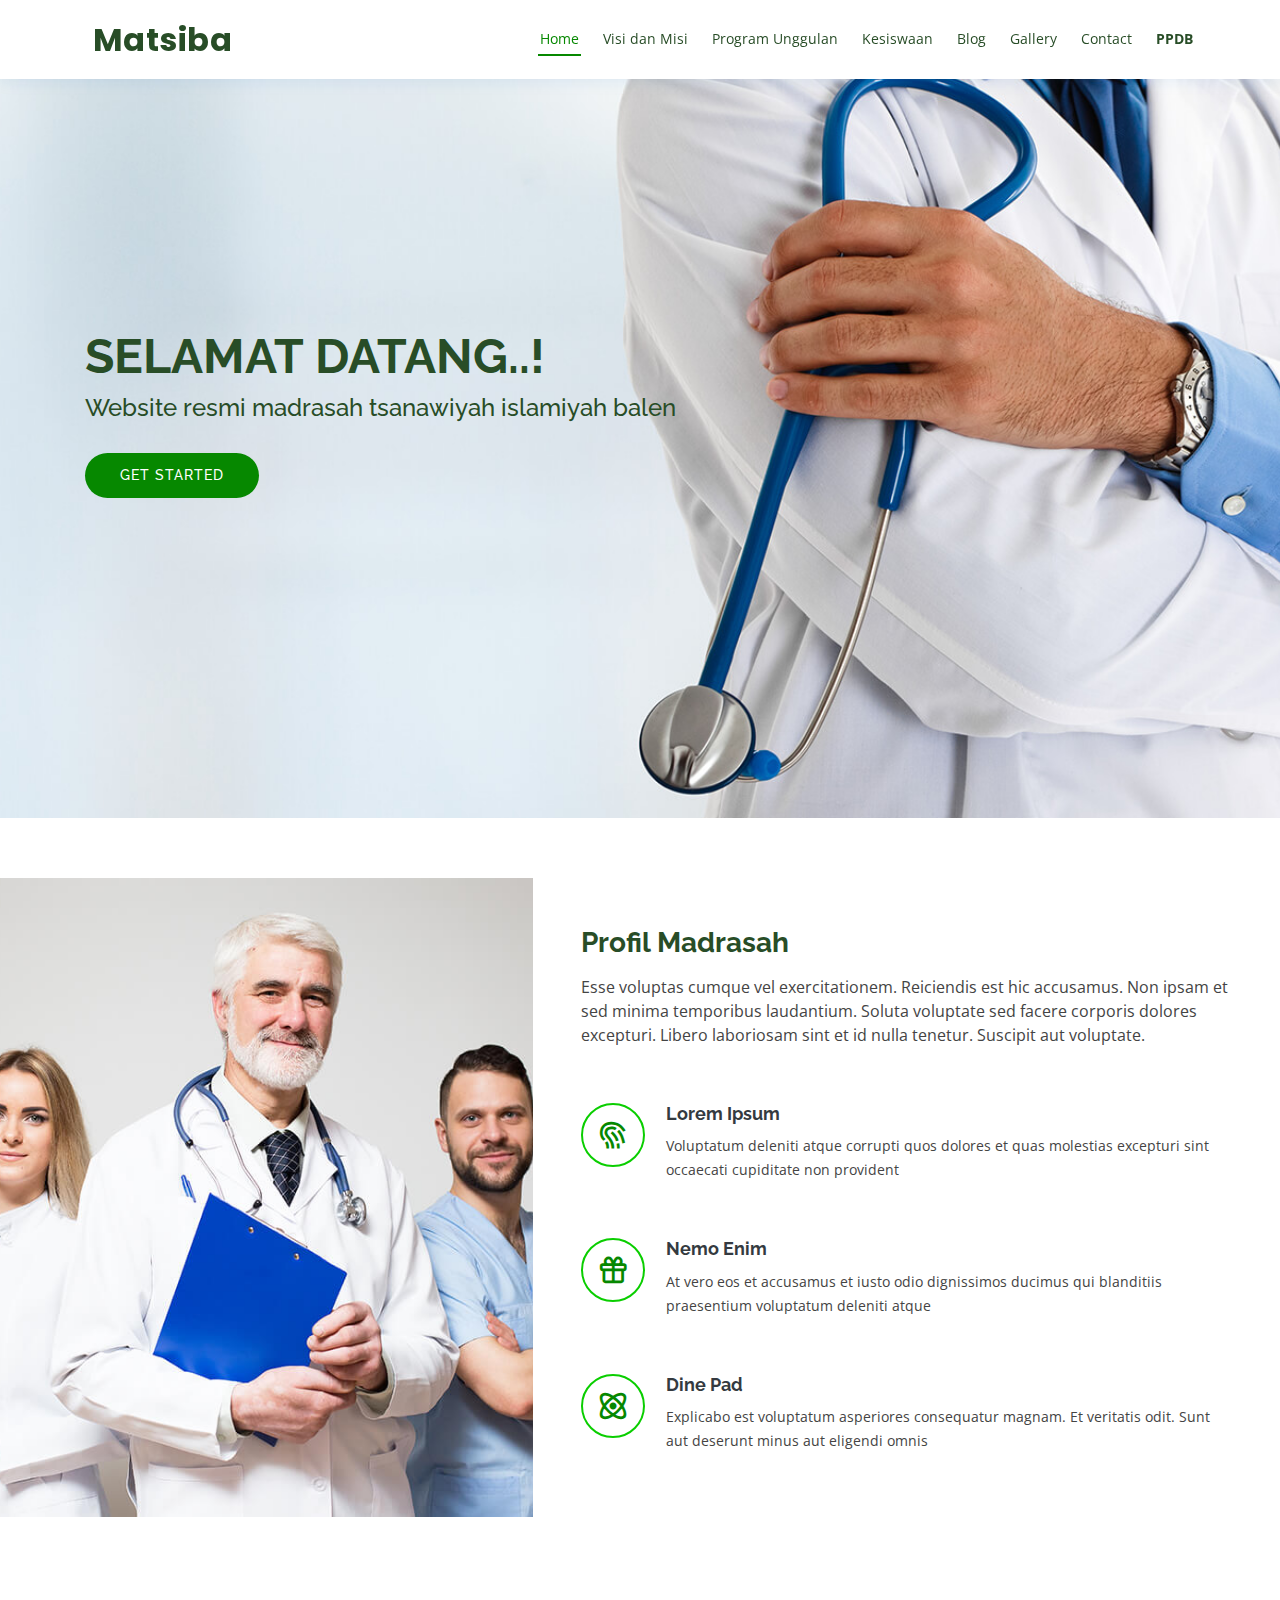
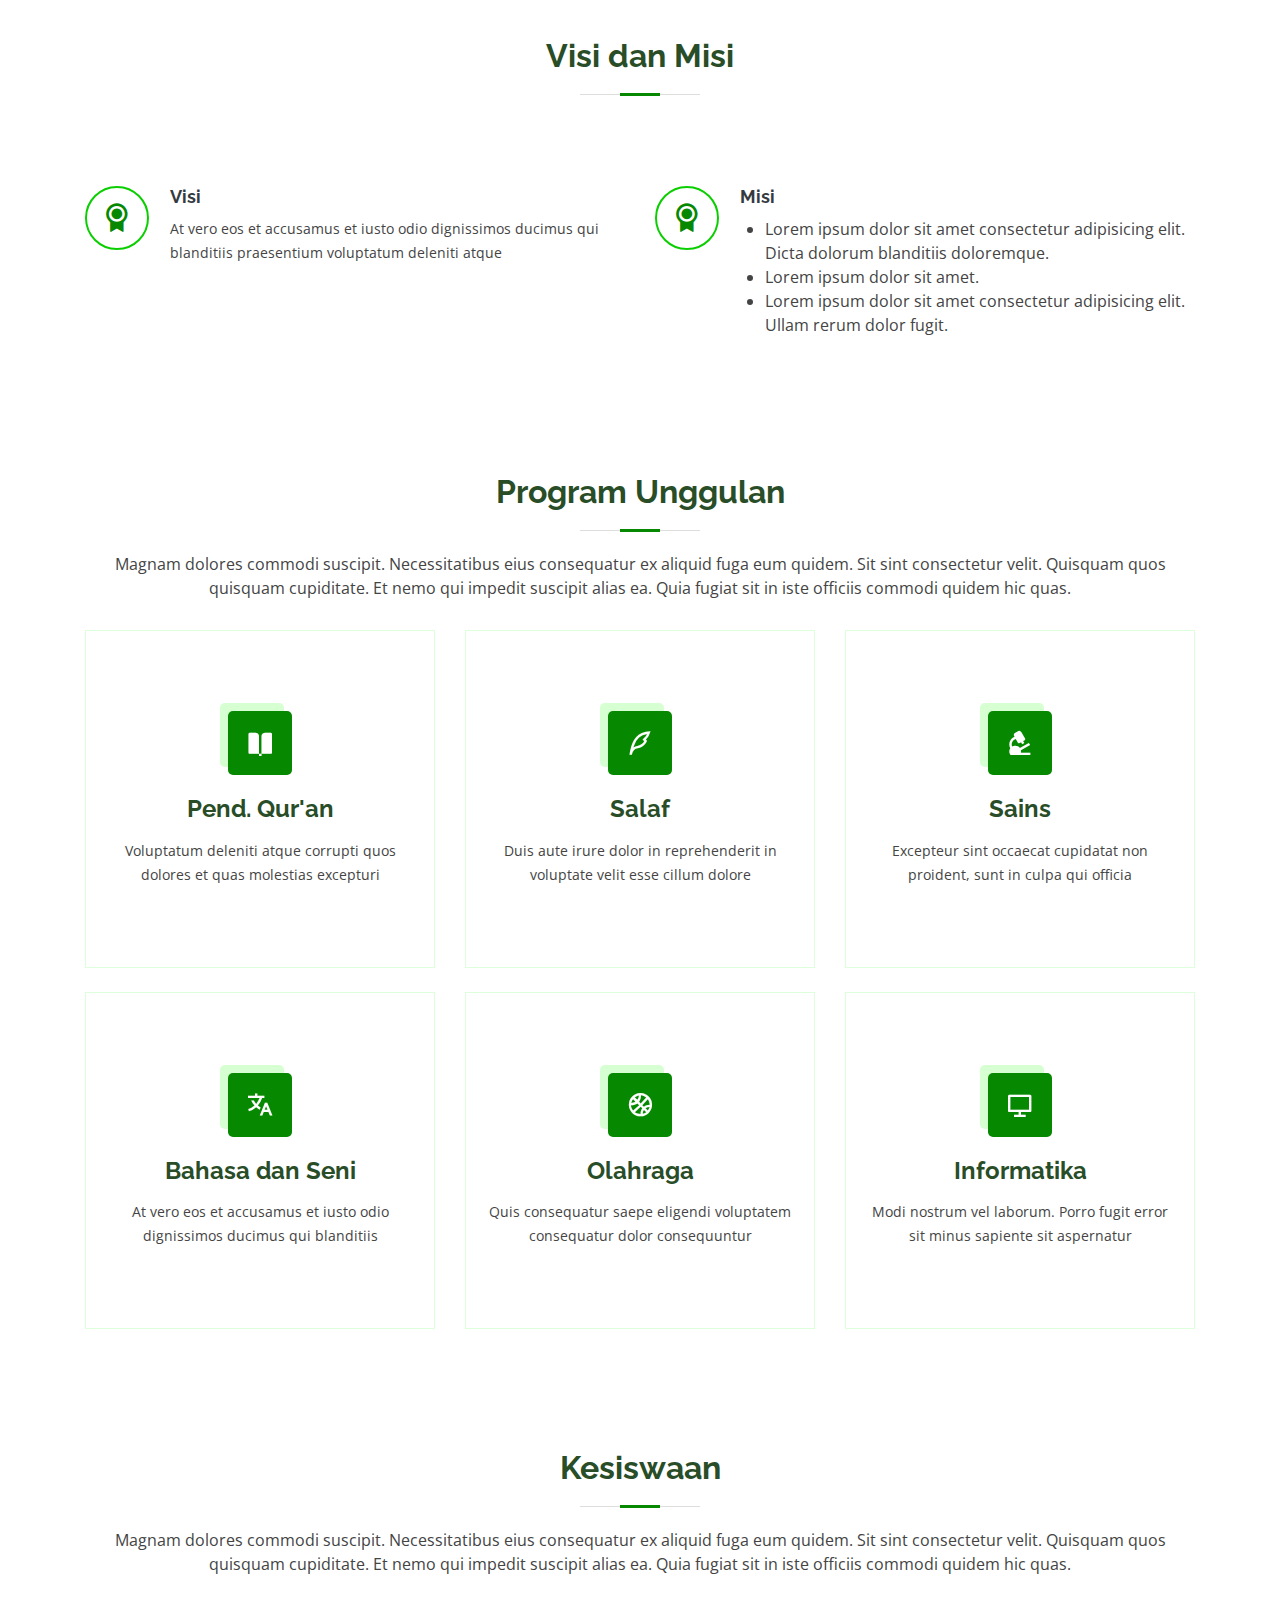
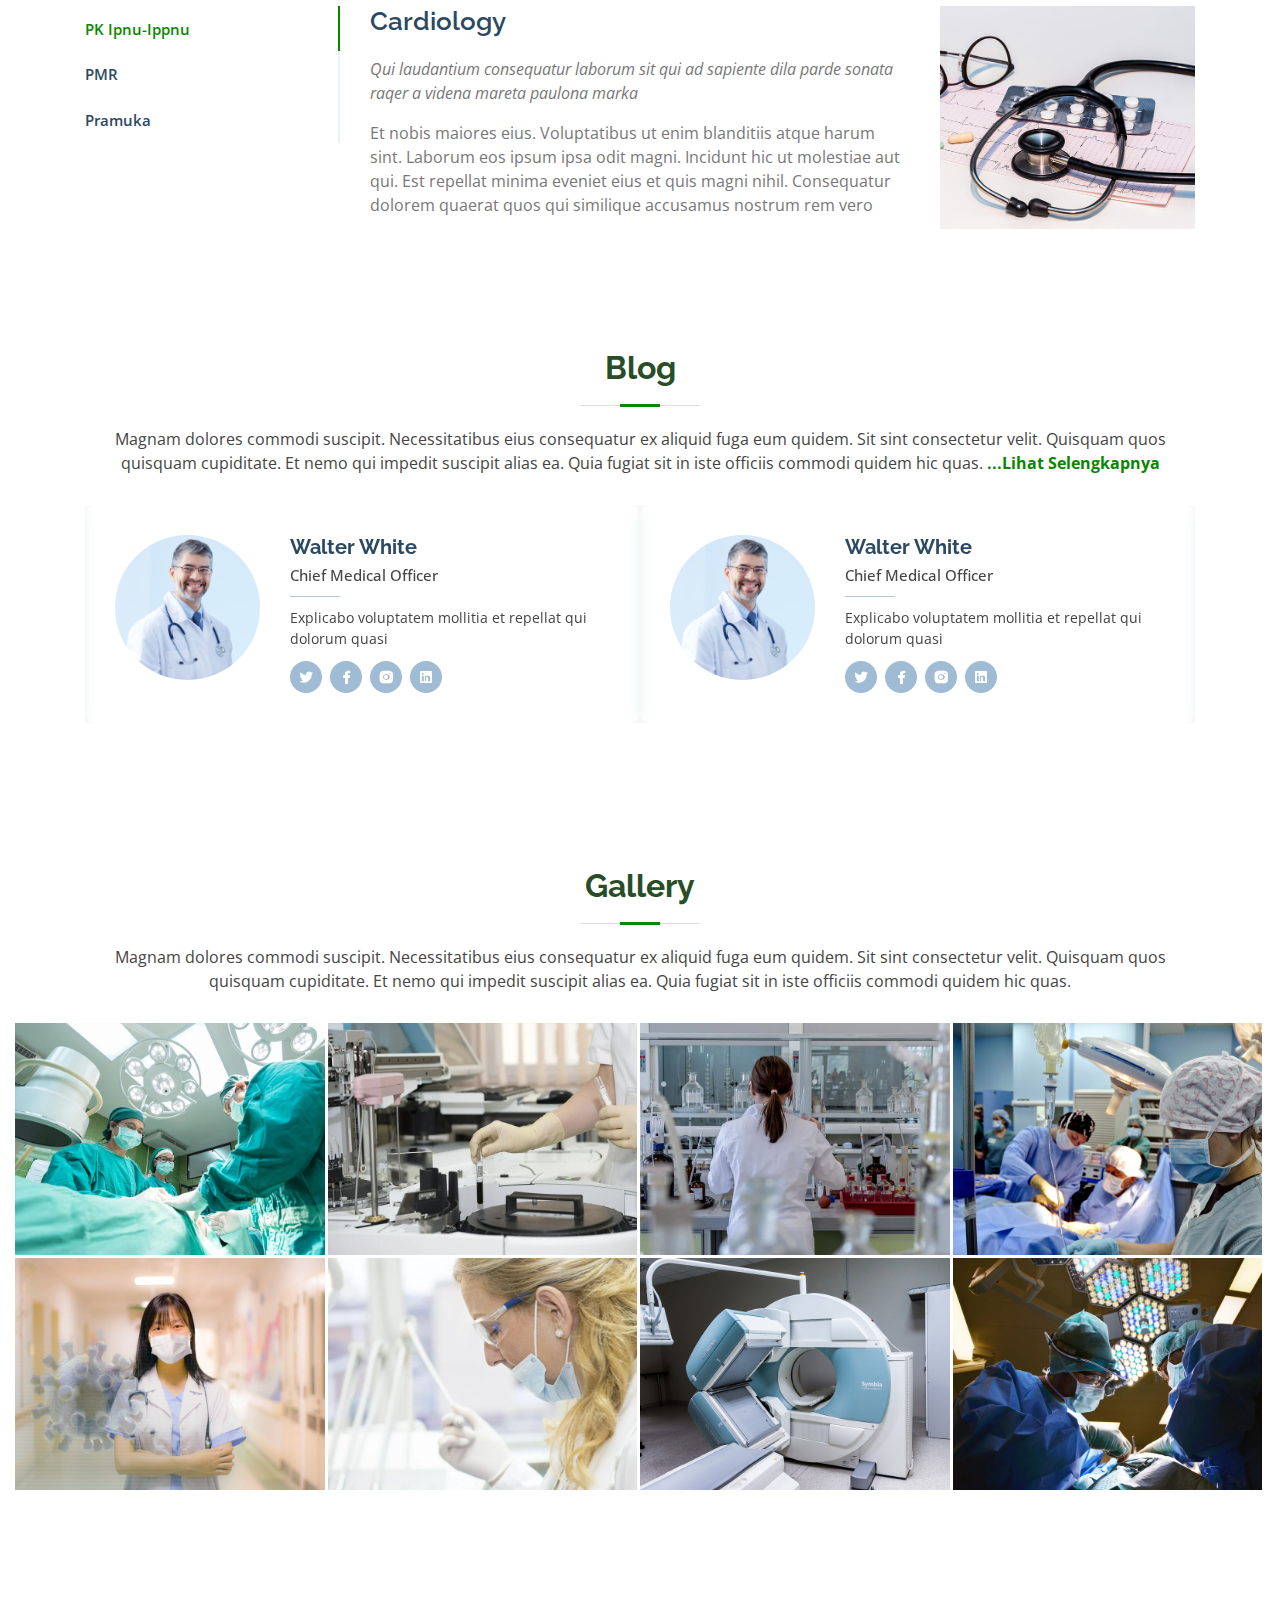
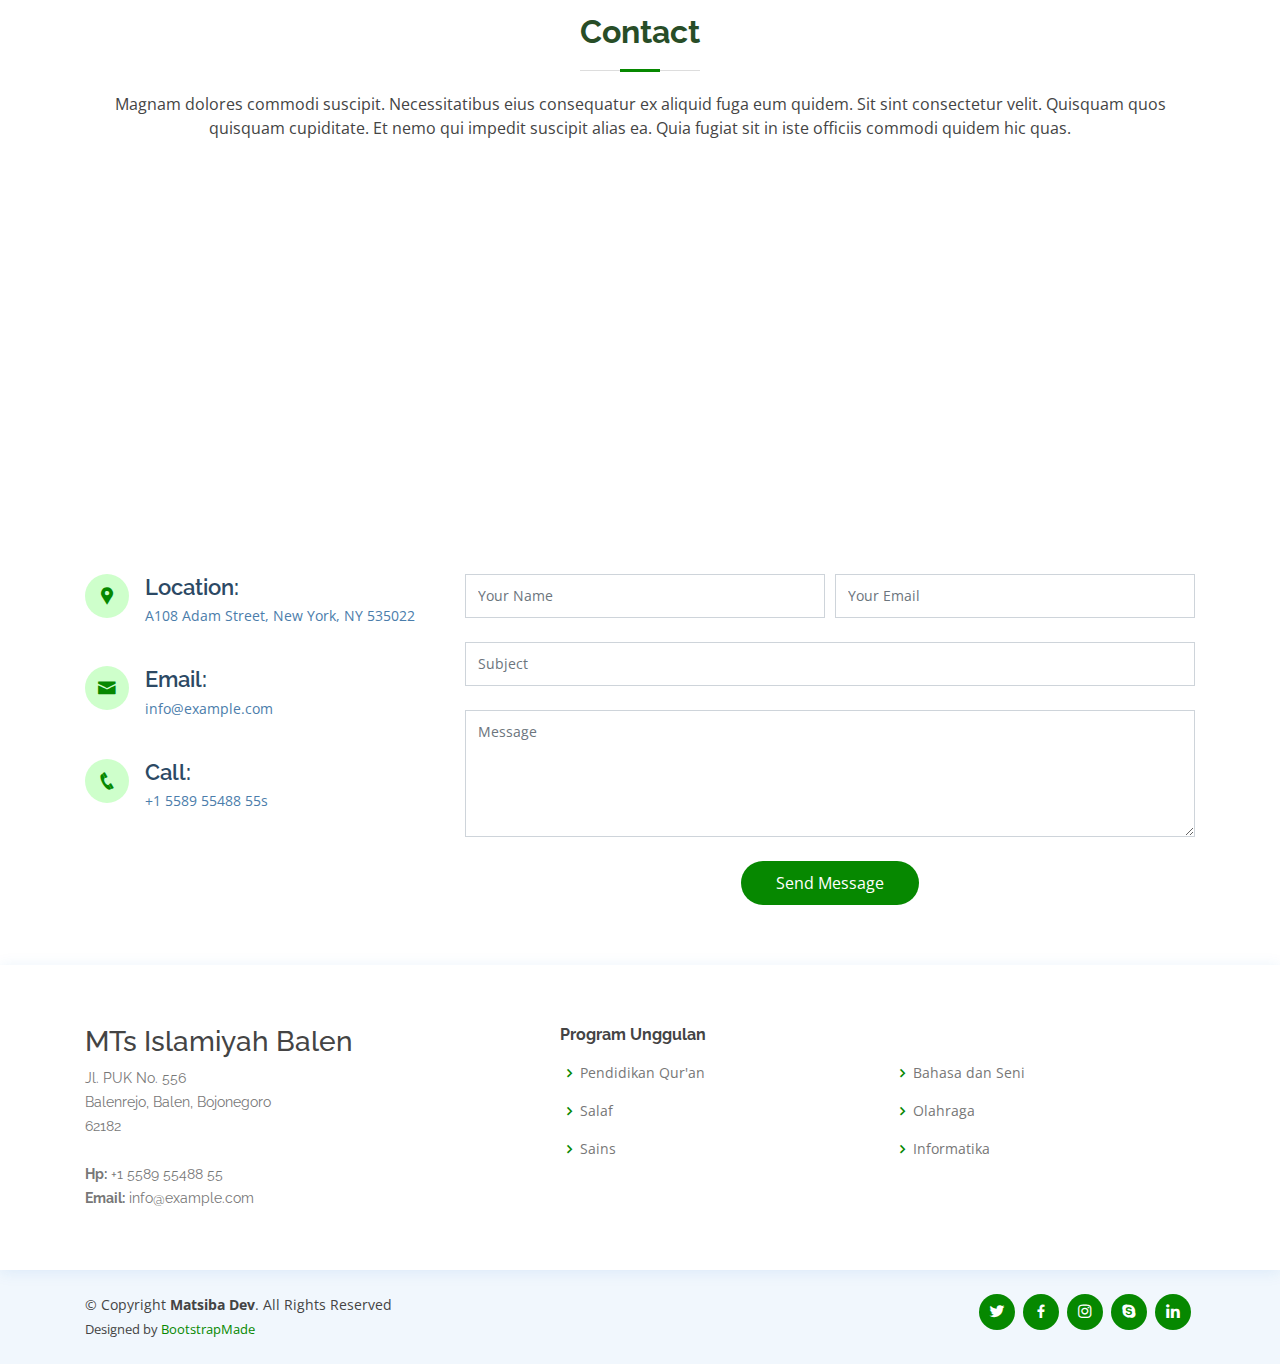
==== index.html @ b10a8658 "Initial" ====
<!DOCTYPE html>
<html lang="en">

<head>
  <meta charset="utf-8">
  <meta content="width=device-width, initial-scale=1.0" name="viewport">

  <title>Medilab Bootstrap Template - Index</title>
  <meta content="" name="description">
          <h2></h2>
          <meta content="" name="keywords">

  <!-- Favicons -->
  <link href="assets/img/favicon.png" rel="icon">
  <link href="assets/img/apple-touch-icon.png" rel="apple-touch-icon">

  <!-- Google Fonts -->
  <link href="https://fonts.googleapis.com/css?family=Open+Sans:300,300i,400,400i,600,600i,700,700i|Raleway:300,300i,400,400i,500,500i,600,600i,700,700i|Poppins:300,300i,400,400i,500,500i,600,600i,700,700i" rel="stylesheet">

  <!-- Vendor CSS Files -->
  <link href="assets/vendor/bootstrap/css/bootstrap.min.css" rel="stylesheet">
  <link href="assets/vendor/icofont/icofont.min.css" rel="stylesheet">
  <link href="assets/vendor/boxicons/css/boxicons.min.css" rel="stylesheet">
  <link href="assets/vendor/venobox/venobox.css" rel="stylesheet">
  <link href="assets/vendor/animate.css/animate.min.css" rel="stylesheet">
  <link href="assets/vendor/remixicon/remixicon.css" rel="stylesheet">
  <link href="assets/vendor/owl.carousel/assets/owl.carousel.min.css" rel="stylesheet">
  <link href="assets/vendor/bootstrap-datepicker/css/bootstrap-datepicker.min.css" rel="stylesheet">

  <!-- Template Main CSS File -->
  <link href="assets/css/style.css" rel="stylesheet">

  <!-- =======================================================
  * Template Name: Medilab - v2.1.1
  * Template URL: https://bootstrapmade.com/medilab-free-medical-bootstrap-theme/
  * Author: BootstrapMade.com
  * License: https://bootstrapmade.com/license/
  ======================================================== -->
</head>

<body>


  <!-- ======= Header ======= -->
  <header id="header" class="fixed-top">
    <div class="container d-flex align-items-center">
      <h1 class="logo mr-auto">
        <img src="assets/img/logo.png" alt="" srcset="">
        <a href="index.html">Matsiba</a>
      </h1>
      <!-- Uncomment below if you prefer to use an image logo -->
      <!-- <a href="index.html" class="logo mr-auto"><img src="assets/img/logo.png" alt="" class="img-fluid"></a>-->

      <nav class="nav-menu d-none d-lg-block">
        <ul>
          <li class="active"><a href="#hero">Home</a></li>
          <li><a href="#visi-misi">Visi dan Misi</a></li>
          <li><a href="#program-unggulan">Program Unggulan</a></li>
          <li><a href="#kesiswaan">Kesiswaan</a></li>
          <li><a href="#blog">Blog</a></li>
          <li><a href="#gallery">Gallery</a></li>
          <li><a href="#contact">Contact</a></li>
          <li><a href="ppdb.html"><b>PPDB</b></a></li>

        </ul>
      </nav><!-- .nav-menu -->


    </div>
  </header><!-- End Header -->

  <!-- ======= Hero Section ======= -->
  <section id="hero" class="d-flex align-items-center">
    <div class="container">
      <h1>Selamat Datang..!</h1>
      <h2>Website resmi madrasah tsanawiyah islamiyah balen</h2>
      <a href="#about" class="btn-get-started scrollto">Get Started</a>
    </div>
  </section><!-- End Hero -->

  <main id="main">

    <!-- ======= About Section ======= -->
    <section id="about" class="about">
      
      <div class="container-fluid">

        <div class="row">
          <div class="col-xl-5 col-lg-6 video-box d-flex justify-content-center align-items-stretch">
          </div>
          <div class="col-xl-7 col-lg-6 icon-boxes d-flex flex-column align-items-stretch justify-content-center py-5 px-lg-5">
            <h3>Profil Madrasah</h3>
            <p>Esse voluptas cumque vel exercitationem. Reiciendis est hic accusamus. Non ipsam et sed minima temporibus laudantium. Soluta voluptate sed facere corporis dolores excepturi. Libero laboriosam sint et id nulla tenetur. Suscipit aut voluptate.</p>

            <div class="icon-box">
              <div class="icon"><i class="bx bx-fingerprint"></i></div>
              <h4 class="title"><a href="">Lorem Ipsum</a></h4>
              <p class="description">Voluptatum deleniti atque corrupti quos dolores et quas molestias excepturi sint occaecati cupiditate non provident</p>
            </div>

            <div class="icon-box">
              <div class="icon"><i class="bx bx-gift"></i></div>
              <h4 class="title"><a href="">Nemo Enim</a></h4>
              <p class="description">At vero eos et accusamus et iusto odio dignissimos ducimus qui blanditiis praesentium voluptatum deleniti atque</p>
            </div>

            <div class="icon-box">
              <div class="icon"><i class="bx bx-atom"></i></div>
              <h4 class="title"><a href="">Dine Pad</a></h4>
              <p class="description">Explicabo est voluptatum asperiores consequatur magnam. Et veritatis odit. Sunt aut deserunt minus aut eligendi omnis</p>
            </div>

          </div>
        </div>

      </div>
    </section><!-- End About Section -->


    <!-- ======= Services Section ======= -->
    <section id="visi-misi" class="about">
      <div class="container">

        <div class="section-title">
          <h2>Visi dan Misi</h2>
        </div>
        <div class="row">
          <div class="col">
            <div class="icon-box">
              <div class="icon"><i class="ri-award-fill"></i></div>
              <h4 class="title"><a href="">Visi</a></h4>
              <p class="description">At vero eos et accusamus et iusto odio dignissimos ducimus qui blanditiis praesentium voluptatum deleniti atque</p>
            </div>
          </div>
          <div class="col">
            <div class="icon-box">
              <div class="icon"><i class="ri-award-fill"></i></div>
              <h4 class="title"><a href="">Misi</a></h4>
              <ul class="list-misi">
                <li>Lorem ipsum dolor sit amet consectetur adipisicing elit. Dicta dolorum blanditiis doloremque.</li>
                <li>Lorem ipsum dolor sit amet.</li>
                <li>Lorem ipsum dolor sit amet consectetur adipisicing elit. Ullam rerum dolor fugit.</li>
              </ul>
            </div>
          </div>
        </div>

      </div>
    </section><!-- End Services Section -->
    <!-- ======= Services Section ======= -->
    <section id="program-unggulan" class="services">
      <div class="container">

        <div class="section-title">
          <h2>Program Unggulan</h2>
          <p>Magnam dolores commodi suscipit. Necessitatibus eius consequatur ex aliquid fuga eum quidem. Sit sint consectetur velit. Quisquam quos quisquam cupiditate. Et nemo qui impedit suscipit alias ea. Quia fugiat sit in iste officiis commodi quidem hic quas.</p>
        </div>

        <div class="row">
          <div class="col-lg-4 col-md-6 d-flex align-items-stretch">
            <div class="icon-box">
              <div class="icon"><i class="ri-book-open-fill"></i></i></div>
              <h4><a href="">Pend. Qur'an</a></h4>
              <p>Voluptatum deleniti atque corrupti quos dolores et quas molestias excepturi</p>
            </div>
          </div>

          <div class="col-lg-4 col-md-6 d-flex align-items-stretch mt-4 mt-md-0">
            <div class="icon-box">
              <div class="icon"><i class="ri-quill-pen-line"></i></div>
              <h4><a href="">Salaf</a></h4>
              <p>Duis aute irure dolor in reprehenderit in voluptate velit esse cillum dolore</p>
            </div>
          </div>

          <div class="col-lg-4 col-md-6 d-flex align-items-stretch mt-4 mt-lg-0">
            <div class="icon-box">
              <div class="icon"><i class="ri-microscope-fill"></i></div>
              <h4><a href="">Sains</a></h4>
              <p>Excepteur sint occaecat cupidatat non proident, sunt in culpa qui officia</p>
            </div>
          </div>

          <div class="col-lg-4 col-md-6 d-flex align-items-stretch mt-4">
            <div class="icon-box">
              <div class="icon"><i class="ri-translate-2"></i></div>
              <h4><a href="">Bahasa dan Seni</a></h4>
              <p>At vero eos et accusamus et iusto odio dignissimos ducimus qui blanditiis</p>
            </div>
          </div>

          <div class="col-lg-4 col-md-6 d-flex align-items-stretch mt-4">
            <div class="icon-box">
              <div class="icon"><i class='bx bx-basketball'></i></div>
              <h4><a href="">Olahraga</a></h4>
              <p>Quis consequatur saepe eligendi voluptatem consequatur dolor consequuntur</p>
            </div>
          </div>

          <div class="col-lg-4 col-md-6 d-flex align-items-stretch mt-4">
            <div class="icon-box">
              <div class="icon"><i class="ri-computer-line"></i></div>
              <h4><a href="">Informatika</a></h4>
              <p>Modi nostrum vel laborum. Porro fugit error sit minus sapiente sit aspernatur</p>
            </div>
          </div>

        </div>

      </div>
    </section><!-- End Services Section -->

    <!-- ======= Departments Section ======= -->
    <section id="kesiswaan" class="departments">
      <div class="container">

        <div class="section-title">
          <h2>Kesiswaan</h2>
          <p>Magnam dolores commodi suscipit. Necessitatibus eius consequatur ex aliquid fuga eum quidem. Sit sint consectetur velit. Quisquam quos quisquam cupiditate. Et nemo qui impedit suscipit alias ea. Quia fugiat sit in iste officiis commodi quidem hic quas.</p>
        </div>

        <div class="row">
          <div class="col-lg-3">
            <ul class="nav nav-tabs flex-column">
              <li class="nav-item">
                <a class="nav-link active show" data-toggle="tab" href="#tab-1">PK Ipnu-Ippnu</a>
              </li>
              <li class="nav-item">
                <a class="nav-link" data-toggle="tab" href="#tab-2">PMR</a>
              </li>
              <li class="nav-item">
                <a class="nav-link" data-toggle="tab" href="#tab-3">Pramuka</a>
              </li>
            </ul>
          </div>
          <div class="col-lg-9 mt-4 mt-lg-0">
            <div class="tab-content">
              <div class="tab-pane active show" id="tab-1">
                <div class="row">
                  <div class="col-lg-8 details order-2 order-lg-1">
                    <h3>Cardiology</h3>
                    <p class="font-italic">Qui laudantium consequatur laborum sit qui ad sapiente dila parde sonata raqer a videna mareta paulona marka</p>
                    <p>Et nobis maiores eius. Voluptatibus ut enim blanditiis atque harum sint. Laborum eos ipsum ipsa odit magni. Incidunt hic ut molestiae aut qui. Est repellat minima eveniet eius et quis magni nihil. Consequatur dolorem quaerat quos qui similique accusamus nostrum rem vero</p>
                  </div>
                  <div class="col-lg-4 text-center order-1 order-lg-2">
                    <img src="assets/img/departments-1.jpg" alt="" class="img-fluid">
                  </div>
                </div>
              </div>
              <div class="tab-pane" id="tab-2">
                <div class="row">
                  <div class="col-lg-8 details order-2 order-lg-1">
                    <h3>Et blanditiis nemo veritatis excepturi</h3>
                    <p class="font-italic">Qui laudantium consequatur laborum sit qui ad sapiente dila parde sonata raqer a videna mareta paulona marka</p>
                    <p>Ea ipsum voluptatem consequatur quis est. Illum error ullam omnis quia et reiciendis sunt sunt est. Non aliquid repellendus itaque accusamus eius et velit ipsa voluptates. Optio nesciunt eaque beatae accusamus lerode pakto madirna desera vafle de nideran pal</p>
                  </div>
                  <div class="col-lg-4 text-center order-1 order-lg-2">
                    <img src="assets/img/departments-2.jpg" alt="" class="img-fluid">
                  </div>
                </div>
              </div>
              <div class="tab-pane" id="tab-3">
                <div class="row">
                  <div class="col-lg-8 details order-2 order-lg-1">
                    <h3>Impedit facilis occaecati odio neque aperiam sit</h3>
                    <p class="font-italic">Eos voluptatibus quo. Odio similique illum id quidem non enim fuga. Qui natus non sunt dicta dolor et. In asperiores velit quaerat perferendis aut</p>
                    <p>Iure officiis odit rerum. Harum sequi eum illum corrupti culpa veritatis quisquam. Neque necessitatibus illo rerum eum ut. Commodi ipsam minima molestiae sed laboriosam a iste odio. Earum odit nesciunt fugiat sit ullam. Soluta et harum voluptatem optio quae</p>
                  </div>
                  <div class="col-lg-4 text-center order-1 order-lg-2">
                    <img src="assets/img/departments-3.jpg" alt="" class="img-fluid">
                  </div>
                </div>
              </div>
              <div class="tab-pane" id="tab-4">
                <div class="row">
                  <div class="col-lg-8 details order-2 order-lg-1">
                    <h3>Fuga dolores inventore laboriosam ut est accusamus laboriosam dolore</h3>
                    <p class="font-italic">Totam aperiam accusamus. Repellat consequuntur iure voluptas iure porro quis delectus</p>
                    <p>Eaque consequuntur consequuntur libero expedita in voluptas. Nostrum ipsam necessitatibus aliquam fugiat debitis quis velit. Eum ex maxime error in consequatur corporis atque. Eligendi asperiores sed qui veritatis aperiam quia a laborum inventore</p>
                  </div>
                  <div class="col-lg-4 text-center order-1 order-lg-2">
                    <img src="assets/img/departments-4.jpg" alt="" class="img-fluid">
                  </div>
                </div>
              </div>
              <div class="tab-pane" id="tab-5">
                <div class="row">
                  <div class="col-lg-8 details order-2 order-lg-1">
                    <h3>Est eveniet ipsam sindera pad rone matrelat sando reda</h3>
                    <p class="font-italic">Omnis blanditiis saepe eos autem qui sunt debitis porro quia.</p>
                    <p>Exercitationem nostrum omnis. Ut reiciendis repudiandae minus. Omnis recusandae ut non quam ut quod eius qui. Ipsum quia odit vero atque qui quibusdam amet. Occaecati sed est sint aut vitae molestiae voluptate vel</p>
                  </div>
                  <div class="col-lg-4 text-center order-1 order-lg-2">
                    <img src="assets/img/departments-5.jpg" alt="" class="img-fluid">
                  </div>
                </div>
              </div>
            </div>
          </div>
        </div>

      </div>
    </section><!-- End Departments Section -->

    <!-- ======= Doctors Section ======= -->
    <section id="blog" class="doctors">
      <div class="container">

        <div class="section-title">
          <h2>Blog</h2>
          <p>Magnam dolores commodi suscipit. Necessitatibus eius consequatur ex aliquid fuga eum quidem. Sit sint consectetur velit. Quisquam quos quisquam cupiditate. Et nemo qui impedit suscipit alias ea. Quia fugiat sit in iste officiis commodi quidem hic quas. <b><a href="">...Lihat Selengkapnya</a></b></p>
        </div>


        <div class="blog owl-carousel">
            <div class="member d-flex align-items-start">
              <div class="pic"><img src="assets/img/doctors/doctors-1.jpg" class="img-fluid" alt=""></div>
              <div class="member-info">
                <h4>Walter White</h4>
                <span>Chief Medical Officer</span>
                <p>Explicabo voluptatem mollitia et repellat qui dolorum quasi</p>
                <div class="social">
                  <a href=""><i class="ri-twitter-fill"></i></a>
                  <a href=""><i class="ri-facebook-fill"></i></a>
                  <a href=""><i class="ri-instagram-fill"></i></a>
                  <a href=""> <i class="ri-linkedin-box-fill"></i> </a>
                </div>
              </div>
          </div>
            <div class="member d-flex align-items-start">
              <div class="pic"><img src="assets/img/doctors/doctors-1.jpg" class="img-fluid" alt=""></div>
              <div class="member-info">
                <h4>Walter White</h4>
                <span>Chief Medical Officer</span>
                <p>Explicabo voluptatem mollitia et repellat qui dolorum quasi</p>
                <div class="social">
                  <a href=""><i class="ri-twitter-fill"></i></a>
                  <a href=""><i class="ri-facebook-fill"></i></a>
                  <a href=""><i class="ri-instagram-fill"></i></a>
                  <a href=""> <i class="ri-linkedin-box-fill"></i> </a>
                </div>
              </div>
          </div>
            <div class="member d-flex align-items-start">
              <div class="pic"><img src="assets/img/doctors/doctors-1.jpg" class="img-fluid" alt=""></div>
              <div class="member-info">
                <h4>Walter White</h4>
                <span>Chief Medical Officer</span>
                <p>Explicabo voluptatem mollitia et repellat qui dolorum quasi</p>
                <div class="social">
                  <a href=""><i class="ri-twitter-fill"></i></a>
                  <a href=""><i class="ri-facebook-fill"></i></a>
                  <a href=""><i class="ri-instagram-fill"></i></a>
                  <a href=""> <i class="ri-linkedin-box-fill"></i> </a>
                </div>
              </div>
          </div>
        </div>


      </div>
    </section><!-- End Doctors Section -->

    <!-- ======= Gallery Section ======= -->
    <section id="gallery" class="gallery">
      <div class="container">

        <div class="section-title">
          <h2>Gallery</h2>
          <p>Magnam dolores commodi suscipit. Necessitatibus eius consequatur ex aliquid fuga eum quidem. Sit sint consectetur velit. Quisquam quos quisquam cupiditate. Et nemo qui impedit suscipit alias ea. Quia fugiat sit in iste officiis commodi quidem hic quas.</p>
        </div>
      </div>

      <div class="container-fluid">
        <div class="row no-gutters">

          <div class="col-lg-3 col-md-4">
            <div class="gallery-item">
              <a href="assets/img/gallery/gallery-1.jpg" class="venobox" data-gall="gallery-item">
                <img src="assets/img/gallery/gallery-1.jpg" alt="" class="img-fluid">
              </a>
            </div>
          </div>

          <div class="col-lg-3 col-md-4">
            <div class="gallery-item">
              <a href="assets/img/gallery/gallery-2.jpg" class="venobox" data-gall="gallery-item">
                <img src="assets/img/gallery/gallery-2.jpg" alt="" class="img-fluid">
              </a>
            </div>
          </div>

          <div class="col-lg-3 col-md-4">
            <div class="gallery-item">
              <a href="assets/img/gallery/gallery-3.jpg" class="venobox" data-gall="gallery-item">
                <img src="assets/img/gallery/gallery-3.jpg" alt="" class="img-fluid">
              </a>
            </div>
          </div>

          <div class="col-lg-3 col-md-4">
            <div class="gallery-item">
              <a href="assets/img/gallery/gallery-4.jpg" class="venobox" data-gall="gallery-item">
                <img src="assets/img/gallery/gallery-4.jpg" alt="" class="img-fluid">
              </a>
            </div>
          </div>

          <div class="col-lg-3 col-md-4">
            <div class="gallery-item">
              <a href="assets/img/gallery/gallery-5.jpg" class="venobox" data-gall="gallery-item">
                <img src="assets/img/gallery/gallery-5.jpg" alt="" class="img-fluid">
              </a>
            </div>
          </div>

          <div class="col-lg-3 col-md-4">
            <div class="gallery-item">
              <a href="assets/img/gallery/gallery-6.jpg" class="venobox" data-gall="gallery-item">
                <img src="assets/img/gallery/gallery-6.jpg" alt="" class="img-fluid">
              </a>
            </div>
          </div>

          <div class="col-lg-3 col-md-4">
            <div class="gallery-item">
              <a href="assets/img/gallery/gallery-7.jpg" class="venobox" data-gall="gallery-item">
                <img src="assets/img/gallery/gallery-7.jpg" alt="" class="img-fluid">
              </a>
            </div>
          </div>

          <div class="col-lg-3 col-md-4">
            <div class="gallery-item">
              <a href="assets/img/gallery/gallery-8.jpg" class="venobox" data-gall="gallery-item">
                <img src="assets/img/gallery/gallery-8.jpg" alt="" class="img-fluid">
              </a>
            </div>
          </div>

        </div>

      </div>
    </section><!-- End Gallery Section -->

    <!-- ======= Contact Section ======= -->
    <section id="contact" class="contact">
      <div class="container">

        <div class="section-title">
          <h2>Contact</h2>
          <p>Magnam dolores commodi suscipit. Necessitatibus eius consequatur ex aliquid fuga eum quidem. Sit sint consectetur velit. Quisquam quos quisquam cupiditate. Et nemo qui impedit suscipit alias ea. Quia fugiat sit in iste officiis commodi quidem hic quas.</p>
        </div>
      </div>

      <div>
        <iframe style="border:0; width: 100%; height: 350px;" src="https://www.google.com/maps/embed?pb=!1m18!1m12!1m3!1d3958.3943377364694!2d111.95717061414771!3d-7.1957677726292495!2m3!1f0!2f0!3f0!3m2!1i1024!2i768!4f13.1!3m3!1m2!1s0x2e7787b69dc47e2d%3A0xf114b20685fd8de1!2sMTs%20Islamiyah%20Balen!5e0!3m2!1sid!2sid!4v1670205781118!5m2!1sid!2sid" frameborder="0" allowfullscreen></iframe>
      </div>

      <div class="container">
        <div class="row mt-5">

          <div class="col-lg-4">
            <div class="info">
              <div class="address">
                <i class="icofont-google-map"></i>
                <h4>Location:</h4>
                <p>A108 Adam Street, New York, NY 535022</p>
              </div>

              <div class="email">
                <i class="icofont-envelope"></i>
                <h4>Email:</h4>
                <p>info@example.com</p>
              </div>

              <div class="phone">
                <i class="icofont-phone"></i>
                <h4>Call:</h4>
                <p>+1 5589 55488 55s</p>
              </div>

            </div>

          </div>

          <div class="col-lg-8 mt-5 mt-lg-0">

            <form action="forms/contact.php" method="post" role="form" class="php-email-form">
              <div class="form-row">
                <div class="col-md-6 form-group">
                  <input type="text" name="name" class="form-control" id="name" placeholder="Your Name" data-rule="minlen:4" data-msg="Please enter at least 4 chars" />
                  <div class="validate"></div>
                </div>
                <div class="col-md-6 form-group">
                  <input type="email" class="form-control" name="email" id="email" placeholder="Your Email" data-rule="email" data-msg="Please enter a valid email" />
                  <div class="validate"></div>
                </div>
              </div>
              <div class="form-group">
                <input type="text" class="form-control" name="subject" id="subject" placeholder="Subject" data-rule="minlen:4" data-msg="Please enter at least 8 chars of subject" />
                <div class="validate"></div>
              </div>
              <div class="form-group">
                <textarea class="form-control" name="message" rows="5" data-rule="required" data-msg="Please write something for us" placeholder="Message"></textarea>
                <div class="validate"></div>
              </div>
              <div class="mb-3">
                <div class="loading">Loading</div>
                <div class="error-message"></div>
                <div class="sent-message">Your message has been sent. Thank you!</div>
              </div>
              <div class="text-center"><button type="submit">Send Message</button></div>
            </form>

          </div>

        </div>

      </div>
    </section><!-- End Contact Section -->

  </main><!-- End #main -->

  <!-- ======= Footer ======= -->
  <footer id="footer">

    <div class="footer-top">
      <div class="container">
        <div class="row">

          <div class="col-lg-5 col-md-6 footer-contact">
            <h3>MTs Islamiyah Balen</h3>
            <p>
              Jl. PUK No. 556 <br>
              Balenrejo, Balen, Bojonegoro<br>
              62182 <br><br>
              <strong>Hp:</strong> +1 5589 55488 55<br>
              <strong>Email:</strong> info@example.com<br>
            </p>
          </div>

          <div class="col-lg-7 col-md-6 footer-links">
            <h4>Program Unggulan</h4>
            <div class="row">
              <div class="col">
                <ul>
                <li><i class="bx bx-chevron-right"></i> <a href="#">Pendidikan Qur'an</a></li>
                <li><i class="bx bx-chevron-right"></i> <a href="#">Salaf</a></li>
                <li><i class="bx bx-chevron-right"></i> <a href="#">Sains</a></li>
                </ul>
              </div>
              <div class="col">
                <ul>
                  
              <li><i class="bx bx-chevron-right"></i> <a href="#">Bahasa dan Seni</a></li>
              <li><i class="bx bx-chevron-right"></i> <a href="#">Olahraga</a></li>
              <li><i class="bx bx-chevron-right"></i> <a href="#">Informatika</a></li>
            </ul>
              </div>
            </div>
          </div>
        </div>
      </div>
    </div>

    <div class="container d-md-flex py-4">

      <div class="mr-md-auto text-center text-md-left">
        <div class="copyright">
          &copy; Copyright <strong><span>Matsiba Dev</span></strong>. All Rights Reserved
        </div>
        <div class="credits">
          <!-- All the links in the footer should remain intact. -->
          <!-- You can delete the links only if you purchased the pro version. -->
          <!-- Licensing information: https://bootstrapmade.com/license/ -->
          <!-- Purchase the pro version with working PHP/AJAX contact form: https://bootstrapmade.com/medilab-free-medical-bootstrap-theme/ -->
          Designed by <a href="https://bootstrapmade.com/">BootstrapMade</a>
        </div>
      </div>
      <div class="social-links text-center text-md-right pt-3 pt-md-0">
        <a href="#" class="twitter"><i class="bx bxl-twitter"></i></a>
        <a href="#" class="facebook"><i class="bx bxl-facebook"></i></a>
        <a href="#" class="instagram"><i class="bx bxl-instagram"></i></a>
        <a href="#" class="google-plus"><i class="bx bxl-skype"></i></a>
        <a href="#" class="linkedin"><i class="bx bxl-linkedin"></i></a>
      </div>
    </div>
  </footer><!-- End Footer -->

  <div id="preloader"></div>
  <a href="#" class="back-to-top"><i class="icofont-simple-up"></i></a>

  <!-- Vendor JS Files -->
  <script src="assets/vendor/jquery/jquery.min.js"></script>
  <script src="assets/vendor/bootstrap/js/bootstrap.bundle.min.js"></script>
  <script src="assets/vendor/jquery.easing/jquery.easing.min.js"></script>
  <script src="assets/vendor/php-email-form/validate.js"></script>
  <script src="assets/vendor/venobox/venobox.min.js"></script>
  <script src="assets/vendor/waypoints/jquery.waypoints.min.js"></script>
  <script src="assets/vendor/counterup/counterup.min.js"></script>
  <script src="assets/vendor/owl.carousel/owl.carousel.min.js"></script>
  <script src="assets/vendor/bootstrap-datepicker/js/bootstrap-datepicker.min.js"></script>

  <!-- Template Main JS File -->
  <script src="assets/js/main.js"></script>

</body>

</html>
---- assets/vendor/venobox/venobox.css ----
/* ------ venobox.css --------*/
.vbox-overlay *, .vbox-overlay *:before, .vbox-overlay *:after{
    -webkit-backface-visibility: hidden;
    -webkit-box-sizing:border-box;
    -moz-box-sizing:border-box;
    box-sizing:border-box;
}
.vbox-overlay * { 
    -webkit-backface-visibility: visible;
    backface-visibility: visible;
}
.vbox-overlay{
    display: -webkit-flex;
    display: flex;
    -webkit-flex-direction: column;
    flex-direction: column;
    -webkit-justify-content: center;
    justify-content: center;
    -webkit-align-items: center;
    align-items: center;
    position: fixed;
    left: 0;
    top: 0;
    bottom: 0;
    right: 0;
    z-index: 999999;
}

/* ----- navigation ----- */
.vbox-title{
    width: 100%;
    height: 40px;
    float: left;
    text-align: center;
    line-height: 28px;
    font-size: 12px;
    padding: 6px 50px;
    overflow: hidden;
    position: fixed;
    display: none;
    left: 0;
    z-index: 89;
}
.vbox-close{
    cursor: pointer;
    position: fixed;
    top: -1px;
    right: 0;
    width: 50px;
    height: 40px;
    padding: 6px;
    display: block;
    background-position:10px center;
    overflow: hidden;
    font-size: 24px;
    line-height: 1;
    text-align: center;
    z-index: 99;
}
.vbox-left{
    cursor: pointer;
    position: fixed;
    left: 0;
    height: 40px;
    overflow: hidden;
    line-height: 28px;
    font-size: 12px;
    z-index: 99;
    display: flex;
    align-items:center;
}
.vbox-num{
    display: inline-block;
    margin: 6px 0 6px 15px;
}
/* ----- Social share ----- */
.vbox-share{
    line-height: 28px;
    font-size: 12px;
    overflow: hidden;
    position: fixed;
    left: 0;
    z-index: 98;
    display: flex;
    align-items:center;
    justify-content: center;
    width: 100%;
    text-align: center;
}
.vbox-share svg{
    max-height: 28px;
    width: 28px;
    z-index: 10;
    margin-left: 12px;
    margin-top: 6px;
    margin-bottom: 6px;
    vertical-align: middle;
}


/* ----- navigation ARROWS ----- */
.vbox-next, .vbox-prev{
    position: fixed;
    top: 50%;
    margin-top: -15px;
    overflow: hidden;
    cursor: pointer;
    display: block;
    width: 45px;
    height: 45px;
    z-index: 99;
}
.vbox-next span, .vbox-prev span{
    position: relative;
    width: 20px;
    height: 20px;
    border: 2px solid transparent;
    border-top-color: #B6B6B6;
    border-right-color: #B6B6B6;
    text-indent: -100px;
    position: absolute;
    top: 8px;
    display: block;
}
.vbox-prev{
    left: 15px;
}
.vbox-next{
    right: 15px;
}
.vbox-prev span{
    left: 10px;
    -ms-transform: rotate(-135deg);
    -webkit-transform: rotate(-135deg);
    transform: rotate(-135deg);
}
.vbox-next span{
    -ms-transform: rotate(45deg);
    -webkit-transform: rotate(45deg);
    transform: rotate(45deg);
    right: 10px;
}
/* ------- inline window ------ */
.vbox-inline{
    width: 420px;
    height: 315px;
    height: 70vh;
    padding: 10px;
    background: #fff;
    margin: 0 auto;
    overflow: auto;
    text-align: left;
}
/* ------- Video & iFrames window ------ */
.venoframe{
    max-width: 100%;
    width: 100%;
    border: none;
    width: 100%;
    height: 260px;
    height: 70vh;
}
.venoframe.vbvid{
    height: 260px;
}
@media (min-width: 768px) {
    .venoframe, .vbox-inline{
        width: 90%;
        height: 360px;
        height: 70vh;
    }
    .venoframe.vbvid{
        width: 640px;
        height: 360px;
    }
}
@media (min-width: 992px) {
    .venoframe, .vbox-inline{
        max-width: 1200px;
        width: 80%;
        height: 540px;
        height: 70vh;
    }
    .venoframe.vbvid{
        width: 960px;
        height: 540px;
    }
}
/* 
Please do NOT edit this part! 
or at least read this note: http://i.imgur.com/7C0ws9e.gif
*/
.vbox-open{
    overflow: hidden;
}
.vbox-container{
    position: absolute;
    left: 0;
    right: 0;
    top: 0;
    bottom: 0;
    overflow-x: hidden;
    overflow-y: scroll;
    overflow-scrolling: touch;
    -webkit-overflow-scrolling: touch;
    z-index: 20;
    max-height: 100%;

}

.vbox-content{
    text-align: center;
    float: left;
    width: 100%;
    position: relative;
    overflow: hidden;
    padding: 20px 4%;
}
.vbox-container img{
    max-width: 100%;
    height: auto;
}
.vbox-figlio{
    box-shadow: 0 0 12px rgba(0,0,0,0.19), 0 6px 6px rgba(0,0,0,0.23);
    max-width: 100%;
    text-align: initial;
}
img.vbox-figlio{
    -webkit-user-select: none;
-khtml-user-select: none;
-moz-user-select: none;
-o-user-select: none;
user-select: none;
}
.vbox-content.swipe-left{
    margin-left: -200px !important;
}
.vbox-content.swipe-right{
    margin-left: 200px !important;
}
.vbox-animated{
    webkit-transition: margin 300ms ease-out;
    transition: margin 300ms ease-out;
}

/* ---------- preloader ----------
 * SPINKIT 
 * http://tobiasahlin.com/spinkit/
-------------------------------- */
.sk-double-bounce,.sk-rotating-plane{width:40px;height:40px;margin:40px auto}.sk-rotating-plane{background-color:#333;-webkit-animation:sk-rotatePlane 1.2s infinite ease-in-out;animation:sk-rotatePlane 1.2s infinite ease-in-out}@-webkit-keyframes sk-rotatePlane{0%{-webkit-transform:perspective(120px) rotateX(0) rotateY(0);transform:perspective(120px) rotateX(0) rotateY(0)}50%{-webkit-transform:perspective(120px) rotateX(-180.1deg) rotateY(0);transform:perspective(120px) rotateX(-180.1deg) rotateY(0)}100%{-webkit-transform:perspective(120px) rotateX(-180deg) rotateY(-179.9deg);transform:perspective(120px) rotateX(-180deg) rotateY(-179.9deg)}}@keyframes sk-rotatePlane{0%{-webkit-transform:perspective(120px) rotateX(0) rotateY(0);transform:perspective(120px) rotateX(0) rotateY(0)}50%{-webkit-transform:perspective(120px) rotateX(-180.1deg) rotateY(0);transform:perspective(120px) rotateX(-180.1deg) rotateY(0)}100%{-webkit-transform:perspective(120px) rotateX(-180deg) rotateY(-179.9deg);transform:perspective(120px) rotateX(-180deg) rotateY(-179.9deg)}}.sk-double-bounce{position:relative}.sk-double-bounce .sk-child{width:100%;height:100%;border-radius:50%;background-color:#333;opacity:.6;position:absolute;top:0;left:0;-webkit-animation:sk-doubleBounce 2s infinite ease-in-out;animation:sk-doubleBounce 2s infinite ease-in-out}.sk-chasing-dots .sk-child,.sk-spinner-pulse,.sk-three-bounce .sk-child{background-color:#333;border-radius:100%}.sk-double-bounce .sk-double-bounce2{-webkit-animation-delay:-1s;animation-delay:-1s}@-webkit-keyframes sk-doubleBounce{0%,100%{-webkit-transform:scale(0);transform:scale(0)}50%{-webkit-transform:scale(1);transform:scale(1)}}@keyframes sk-doubleBounce{0%,100%{-webkit-transform:scale(0);transform:scale(0)}50%{-webkit-transform:scale(1);transform:scale(1)}}.sk-wave{margin:40px auto;width:50px;height:40px;text-align:center;font-size:10px}.sk-wave .sk-rect{background-color:#333;height:100%;width:6px;display:inline-block;-webkit-animation:sk-waveStretchDelay 1.2s infinite ease-in-out;animation:sk-waveStretchDelay 1.2s infinite ease-in-out}.sk-wave .sk-rect1{-webkit-animation-delay:-1.2s;animation-delay:-1.2s}.sk-wave .sk-rect2{-webkit-animation-delay:-1.1s;animation-delay:-1.1s}.sk-wave .sk-rect3{-webkit-animation-delay:-1s;animation-delay:-1s}.sk-wave .sk-rect4{-webkit-animation-delay:-.9s;animation-delay:-.9s}.sk-wave .sk-rect5{-webkit-animation-delay:-.8s;animation-delay:-.8s}@-webkit-keyframes sk-waveStretchDelay{0%,100%,40%{-webkit-transform:scaleY(.4);transform:scaleY(.4)}20%{-webkit-transform:scaleY(1);transform:scaleY(1)}}@keyframes sk-waveStretchDelay{0%,100%,40%{-webkit-transform:scaleY(.4);transform:scaleY(.4)}20%{-webkit-transform:scaleY(1);transform:scaleY(1)}}.sk-wandering-cubes{margin:40px auto;width:40px;height:40px;position:relative}.sk-wandering-cubes .sk-cube{background-color:#333;width:10px;height:10px;position:absolute;top:0;left:0;-webkit-animation:sk-wanderingCube 1.8s ease-in-out -1.8s infinite both;animation:sk-wanderingCube 1.8s ease-in-out -1.8s infinite both}.sk-chasing-dots,.sk-spinner-pulse{width:40px;height:40px;margin:40px auto}.sk-wandering-cubes .sk-cube2{-webkit-animation-delay:-.9s;animation-delay:-.9s}@-webkit-keyframes sk-wanderingCube{0%{-webkit-transform:rotate(0);transform:rotate(0)}25%{-webkit-transform:translateX(30px) rotate(-90deg) scale(.5);transform:translateX(30px) rotate(-90deg) scale(.5)}50%{-webkit-transform:translateX(30px) translateY(30px) rotate(-179deg);transform:translateX(30px) translateY(30px) rotate(-179deg)}50.1%{-webkit-transform:translateX(30px) translateY(30px) rotate(-180deg);transform:translateX(30px) translateY(30px) rotate(-180deg)}75%{-webkit-transform:translateX(0) translateY(30px) rotate(-270deg) scale(.5);transform:translateX(0) translateY(30px) rotate(-270deg) scale(.5)}100%{-webkit-transform:rotate(-360deg);transform:rotate(-360deg)}}@keyframes sk-wanderingCube{0%{-webkit-transform:rotate(0);transform:rotate(0)}25%{-webkit-transform:translateX(30px) rotate(-90deg) scale(.5);transform:translateX(30px) rotate(-90deg) scale(.5)}50%{-webkit-transform:translateX(30px) translateY(30px) rotate(-179deg);transform:translateX(30px) translateY(30px) rotate(-179deg)}50.1%{-webkit-transform:translateX(30px) translateY(30px) rotate(-180deg);transform:translateX(30px) translateY(30px) rotate(-180deg)}75%{-webkit-transform:translateX(0) translateY(30px) rotate(-270deg) scale(.5);transform:translateX(0) translateY(30px) rotate(-270deg) scale(.5)}100%{-webkit-transform:rotate(-360deg);transform:rotate(-360deg)}}.sk-spinner-pulse{-webkit-animation:sk-pulseScaleOut 1s infinite ease-in-out;animation:sk-pulseScaleOut 1s infinite ease-in-out}@-webkit-keyframes sk-pulseScaleOut{0%{-webkit-transform:scale(0);transform:scale(0)}100%{-webkit-transform:scale(1);transform:scale(1);opacity:0}}@keyframes sk-pulseScaleOut{0%{-webkit-transform:scale(0);transform:scale(0)}100%{-webkit-transform:scale(1);transform:scale(1);opacity:0}}.sk-chasing-dots{position:relative;text-align:center;-webkit-animation:sk-chasingDotsRotate 2s infinite linear;animation:sk-chasingDotsRotate 2s infinite linear}.sk-chasing-dots .sk-child{width:60%;height:60%;display:inline-block;position:absolute;top:0;-webkit-animation:sk-chasingDotsBounce 2s infinite ease-in-out;animation:sk-chasingDotsBounce 2s infinite ease-in-out}.sk-chasing-dots .sk-dot2{top:auto;bottom:0;-webkit-animation-delay:-1s;animation-delay:-1s}@-webkit-keyframes sk-chasingDotsRotate{100%{-webkit-transform:rotate(360deg);transform:rotate(360deg)}}@keyframes sk-chasingDotsRotate{100%{-webkit-transform:rotate(360deg);transform:rotate(360deg)}}@-webkit-keyframes sk-chasingDotsBounce{0%,100%{-webkit-transform:scale(0);transform:scale(0)}50%{-webkit-transform:scale(1);transform:scale(1)}}@keyframes sk-chasingDotsBounce{0%,100%{-webkit-transform:scale(0);transform:scale(0)}50%{-webkit-transform:scale(1);transform:scale(1)}}.sk-three-bounce{margin:40px auto;width:80px;text-align:center}.sk-three-bounce .sk-child{width:20px;height:20px;display:inline-block;-webkit-animation:sk-three-bounce 1.4s ease-in-out 0s infinite both;animation:sk-three-bounce 1.4s ease-in-out 0s infinite both}.sk-circle .sk-child:before,.sk-fading-circle .sk-circle:before{display:block;border-radius:100%;content:'';background-color:#333}.sk-three-bounce .sk-bounce1{-webkit-animation-delay:-.32s;animation-delay:-.32s}.sk-three-bounce .sk-bounce2{-webkit-animation-delay:-.16s;animation-delay:-.16s}@-webkit-keyframes sk-three-bounce{0%,100%,80%{-webkit-transform:scale(0);transform:scale(0)}40%{-webkit-transform:scale(1);transform:scale(1)}}@keyframes sk-three-bounce{0%,100%,80%{-webkit-transform:scale(0);transform:scale(0)}40%{-webkit-transform:scale(1);transform:scale(1)}}.sk-circle{margin:40px auto;width:40px;height:40px;position:relative}.sk-circle .sk-child{width:100%;height:100%;position:absolute;left:0;top:0}.sk-circle .sk-child:before{margin:0 auto;width:15%;height:15%;-webkit-animation:sk-circleBounceDelay 1.2s infinite ease-in-out both;animation:sk-circleBounceDelay 1.2s infinite ease-in-out both}.sk-circle .sk-circle2{-webkit-transform:rotate(30deg);-ms-transform:rotate(30deg);transform:rotate(30deg)}.sk-circle .sk-circle3{-webkit-transform:rotate(60deg);-ms-transform:rotate(60deg);transform:rotate(60deg)}.sk-circle .sk-circle4{-webkit-transform:rotate(90deg);-ms-transform:rotate(90deg);transform:rotate(90deg)}.sk-circle .sk-circle5{-webkit-transform:rotate(120deg);-ms-transform:rotate(120deg);transform:rotate(120deg)}.sk-circle .sk-circle6{-webkit-transform:rotate(150deg);-ms-transform:rotate(150deg);transform:rotate(150deg)}.sk-circle .sk-circle7{-webkit-transform:rotate(180deg);-ms-transform:rotate(180deg);transform:rotate(180deg)}.sk-circle .sk-circle8{-webkit-transform:rotate(210deg);-ms-transform:rotate(210deg);transform:rotate(210deg)}.sk-circle .sk-circle9{-webkit-transform:rotate(240deg);-ms-transform:rotate(240deg);transform:rotate(240deg)}.sk-circle .sk-circle10{-webkit-transform:rotate(270deg);-ms-transform:rotate(270deg);transform:rotate(270deg)}.sk-circle .sk-circle11{-webkit-transform:rotate(300deg);-ms-transform:rotate(300deg);transform:rotate(300deg)}.sk-circle .sk-circle12{-webkit-transform:rotate(330deg);-ms-transform:rotate(330deg);transform:rotate(330deg)}.sk-circle .sk-circle2:before{-webkit-animation-delay:-1.1s;animation-delay:-1.1s}.sk-circle .sk-circle3:before{-webkit-animation-delay:-1s;animation-delay:-1s}.sk-circle .sk-circle4:before{-webkit-animation-delay:-.9s;animation-delay:-.9s}.sk-circle .sk-circle5:before{-webkit-animation-delay:-.8s;animation-delay:-.8s}.sk-circle .sk-circle6:before{-webkit-animation-delay:-.7s;animation-delay:-.7s}.sk-circle .sk-circle7:before{-webkit-animation-delay:-.6s;animation-delay:-.6s}.sk-circle .sk-circle8:before{-webkit-animation-delay:-.5s;animation-delay:-.5s}.sk-circle .sk-circle9:before{-webkit-animation-delay:-.4s;animation-delay:-.4s}.sk-circle .sk-circle10:before{-webkit-animation-delay:-.3s;animation-delay:-.3s}.sk-circle .sk-circle11:before{-webkit-animation-delay:-.2s;animation-delay:-.2s}.sk-circle .sk-circle12:before{-webkit-animation-delay:-.1s;animation-delay:-.1s}@-webkit-keyframes sk-circleBounceDelay{0%,100%,80%{-webkit-transform:scale(0);transform:scale(0)}40%{-webkit-transform:scale(1);transform:scale(1)}}@keyframes sk-circleBounceDelay{0%,100%,80%{-webkit-transform:scale(0);transform:scale(0)}40%{-webkit-transform:scale(1);transform:scale(1)}}.sk-cube-grid{width:40px;height:40px;margin:40px auto}.sk-cube-grid .sk-cube{width:33.33%;height:33.33%;background-color:#333;float:left;-webkit-animation:sk-cubeGridScaleDelay 1.3s infinite ease-in-out;animation:sk-cubeGridScaleDelay 1.3s infinite ease-in-out}.sk-cube-grid .sk-cube1{-webkit-animation-delay:.2s;animation-delay:.2s}.sk-cube-grid .sk-cube2{-webkit-animation-delay:.3s;animation-delay:.3s}.sk-cube-grid .sk-cube3{-webkit-animation-delay:.4s;animation-delay:.4s}.sk-cube-grid .sk-cube4{-webkit-animation-delay:.1s;animation-delay:.1s}.sk-cube-grid .sk-cube5{-webkit-animation-delay:.2s;animation-delay:.2s}.sk-cube-grid .sk-cube6{-webkit-animation-delay:.3s;animation-delay:.3s}.sk-cube-grid .sk-cube7{-webkit-animation-delay:0ms;animation-delay:0ms}.sk-cube-grid .sk-cube8{-webkit-animation-delay:.1s;animation-delay:.1s}.sk-cube-grid .sk-cube9{-webkit-animation-delay:.2s;animation-delay:.2s}@-webkit-keyframes sk-cubeGridScaleDelay{0%,100%,70%{-webkit-transform:scale3D(1,1,1);transform:scale3D(1,1,1)}35%{-webkit-transform:scale3D(0,0,1);transform:scale3D(0,0,1)}}@keyframes sk-cubeGridScaleDelay{0%,100%,70%{-webkit-transform:scale3D(1,1,1);transform:scale3D(1,1,1)}35%{-webkit-transform:scale3D(0,0,1);transform:scale3D(0,0,1)}}.sk-fading-circle{margin:40px auto;width:40px;height:40px;position:relative}.sk-fading-circle .sk-circle{width:100%;height:100%;position:absolute;left:0;top:0}.sk-fading-circle .sk-circle:before{margin:0 auto;width:15%;height:15%;-webkit-animation:sk-circleFadeDelay 1.2s infinite ease-in-out both;animation:sk-circleFadeDelay 1.2s infinite ease-in-out both}.sk-fading-circle .sk-circle2{-webkit-transform:rotate(30deg);-ms-transform:rotate(30deg);transform:rotate(30deg)}.sk-fading-circle .sk-circle3{-webkit-transform:rotate(60deg);-ms-transform:rotate(60deg);transform:rotate(60deg)}.sk-fading-circle .sk-circle4{-webkit-transform:rotate(90deg);-ms-transform:rotate(90deg);transform:rotate(90deg)}.sk-fading-circle .sk-circle5{-webkit-transform:rotate(120deg);-ms-transform:rotate(120deg);transform:rotate(120deg)}.sk-fading-circle .sk-circle6{-webkit-transform:rotate(150deg);-ms-transform:rotate(150deg);transform:rotate(150deg)}.sk-fading-circle .sk-circle7{-webkit-transform:rotate(180deg);-ms-transform:rotate(180deg);transform:rotate(180deg)}.sk-fading-circle .sk-circle8{-webkit-transform:rotate(210deg);-ms-transform:rotate(210deg);transform:rotate(210deg)}.sk-fading-circle .sk-circle9{-webkit-transform:rotate(240deg);-ms-transform:rotate(240deg);transform:rotate(240deg)}.sk-fading-circle .sk-circle10{-webkit-transform:rotate(270deg);-ms-transform:rotate(270deg);transform:rotate(270deg)}.sk-fading-circle .sk-circle11{-webkit-transform:rotate(300deg);-ms-transform:rotate(300deg);transform:rotate(300deg)}.sk-fading-circle .sk-circle12{-webkit-transform:rotate(330deg);-ms-transform:rotate(330deg);transform:rotate(330deg)}.sk-fading-circle .sk-circle2:before{-webkit-animation-delay:-1.1s;animation-delay:-1.1s}.sk-fading-circle .sk-circle3:before{-webkit-animation-delay:-1s;animation-delay:-1s}.sk-fading-circle .sk-circle4:before{-webkit-animation-delay:-.9s;animation-delay:-.9s}.sk-fading-circle .sk-circle5:before{-webkit-animation-delay:-.8s;animation-delay:-.8s}.sk-fading-circle .sk-circle6:before{-webkit-animation-delay:-.7s;animation-delay:-.7s}.sk-fading-circle .sk-circle7:before{-webkit-animation-delay:-.6s;animation-delay:-.6s}.sk-fading-circle .sk-circle8:before{-webkit-animation-delay:-.5s;animation-delay:-.5s}.sk-fading-circle .sk-circle9:before{-webkit-animation-delay:-.4s;animation-delay:-.4s}.sk-fading-circle .sk-circle10:before{-webkit-animation-delay:-.3s;animation-delay:-.3s}.sk-fading-circle .sk-circle11:before{-webkit-animation-delay:-.2s;animation-delay:-.2s}.sk-fading-circle .sk-circle12:before{-webkit-animation-delay:-.1s;animation-delay:-.1s}@-webkit-keyframes sk-circleFadeDelay{0%,100%,39%{opacity:0}40%{opacity:1}}@keyframes sk-circleFadeDelay{0%,100%,39%{opacity:0}40%{opacity:1}}.sk-folding-cube{margin:40px auto;width:40px;height:40px;position:relative;-webkit-transform:rotateZ(45deg);transform:rotateZ(45deg)}.sk-folding-cube .sk-cube{float:left;width:50%;height:50%;position:relative;-webkit-transform:scale(1.1);-ms-transform:scale(1.1);transform:scale(1.1)}.sk-folding-cube .sk-cube:before{content:'';position:absolute;top:0;left:0;width:100%;height:100%;background-color:#333;-webkit-animation:sk-foldCubeAngle 2.4s infinite linear both;animation:sk-foldCubeAngle 2.4s infinite linear both;-webkit-transform-origin:100% 100%;-ms-transform-origin:100% 100%;transform-origin:100% 100%}.sk-folding-cube .sk-cube2{-webkit-transform:scale(1.1) rotateZ(90deg);transform:scale(1.1) rotateZ(90deg)}.sk-folding-cube .sk-cube3{-webkit-transform:scale(1.1) rotateZ(180deg);transform:scale(1.1) rotateZ(180deg)}.sk-folding-cube .sk-cube4{-webkit-transform:scale(1.1) rotateZ(270deg);transform:scale(1.1) rotateZ(270deg)}.sk-folding-cube .sk-cube2:before{-webkit-animation-delay:.3s;animation-delay:.3s}.sk-folding-cube .sk-cube3:before{-webkit-animation-delay:.6s;animation-delay:.6s}.sk-folding-cube .sk-cube4:before{-webkit-animation-delay:.9s;animation-delay:.9s}@-webkit-keyframes sk-foldCubeAngle{0%,10%{-webkit-transform:perspective(140px) rotateX(-180deg);transform:perspective(140px) rotateX(-180deg);opacity:0}25%,75%{-webkit-transform:perspective(140px) rotateX(0);transform:perspective(140px) rotateX(0);opacity:1}100%,90%{-webkit-transform:perspective(140px) rotateY(180deg);transform:perspective(140px) rotateY(180deg);opacity:0}}@keyframes sk-foldCubeAngle{0%,10%{-webkit-transform:perspective(140px) rotateX(-180deg);transform:perspective(140px) rotateX(-180deg);opacity:0}25%,75%{-webkit-transform:perspective(140px) rotateX(0);transform:perspective(140px) rotateX(0);opacity:1}100%,90%{-webkit-transform:perspective(140px) rotateY(180deg);transform:perspective(140px) rotateY(180deg);opacity:0}}
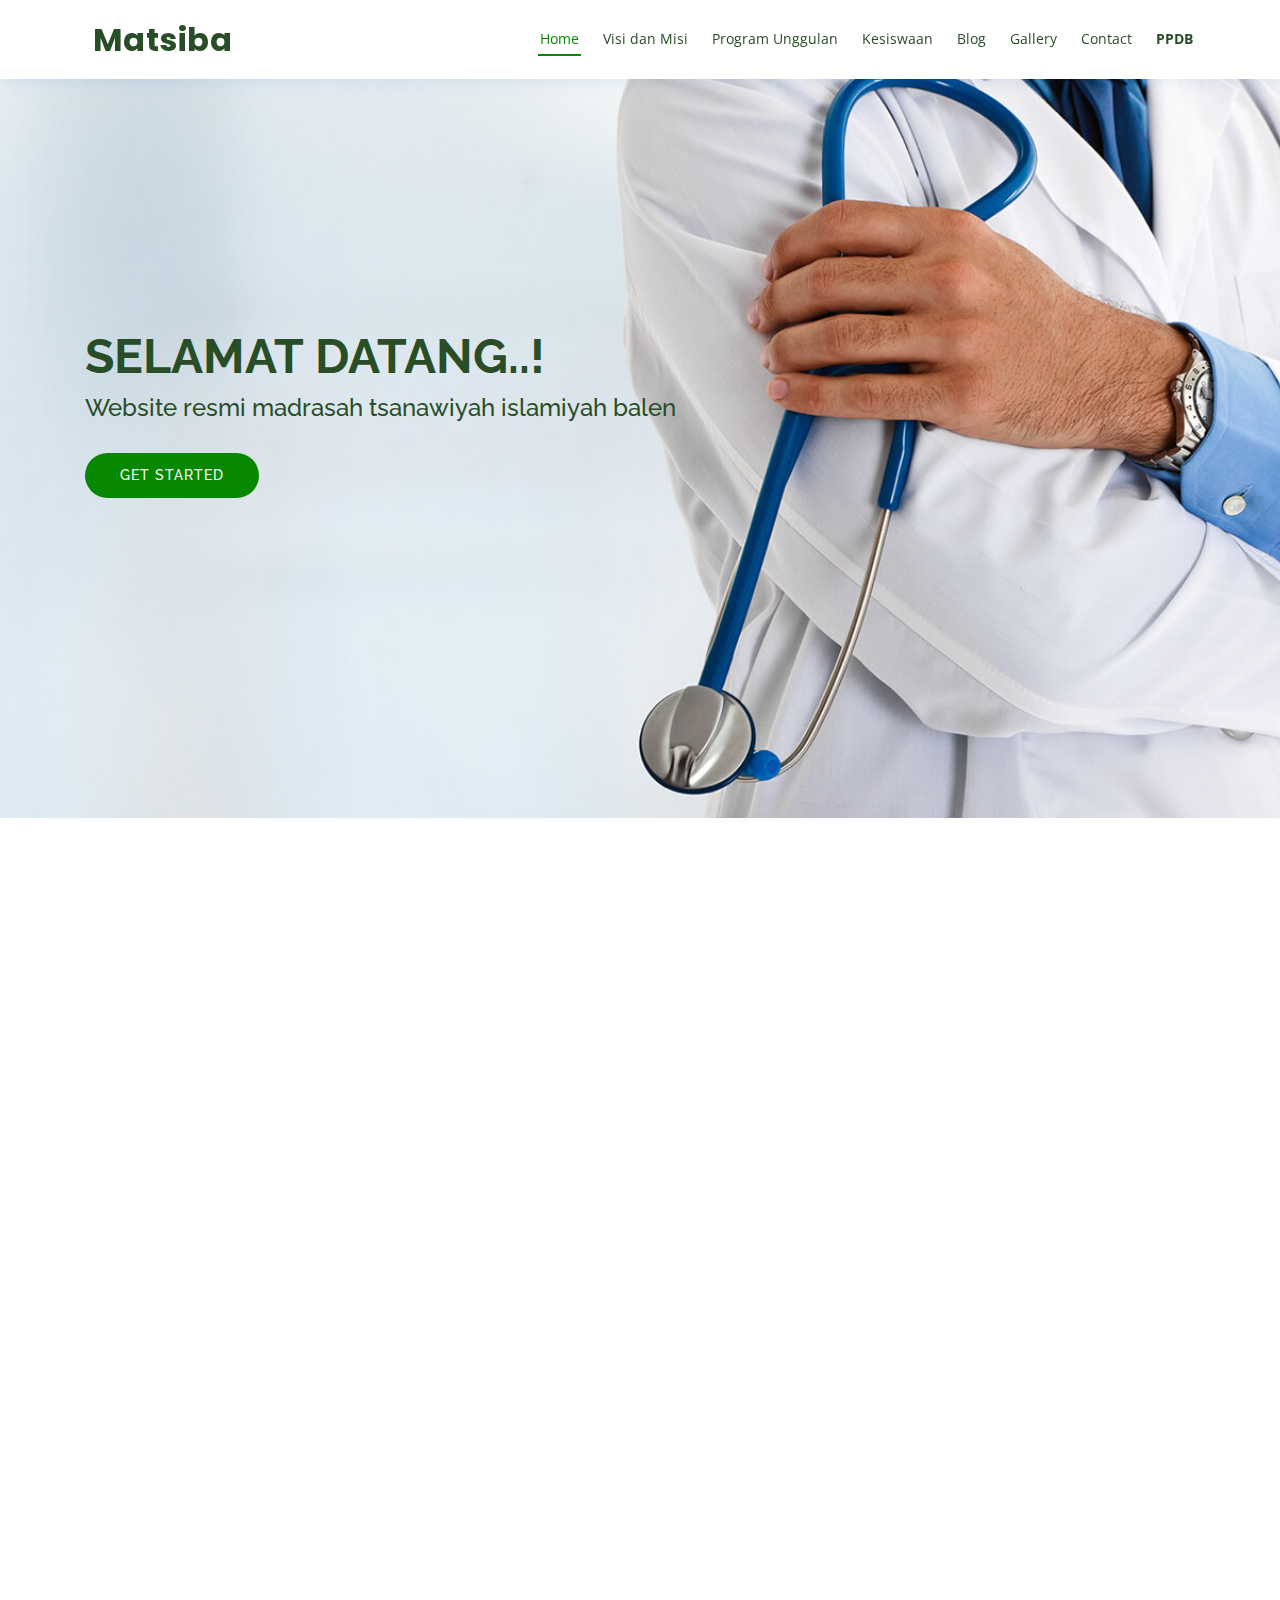
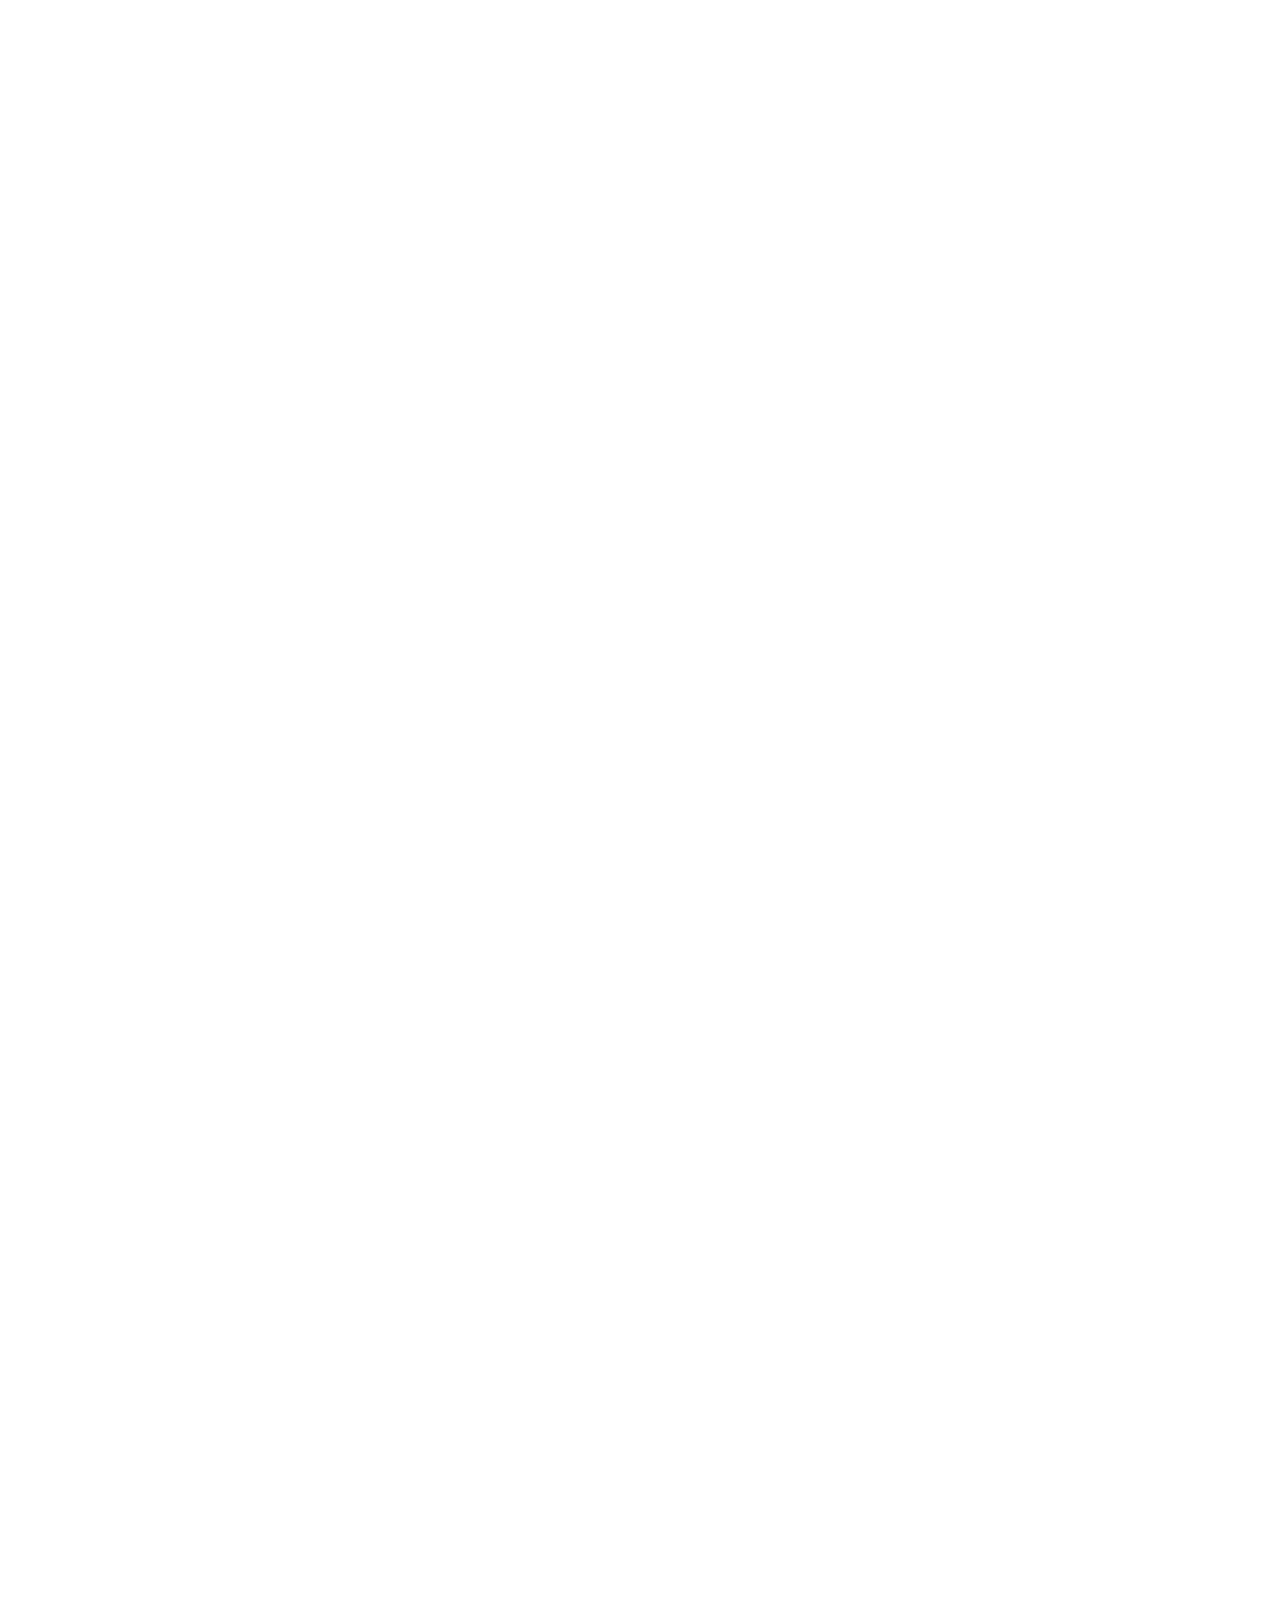
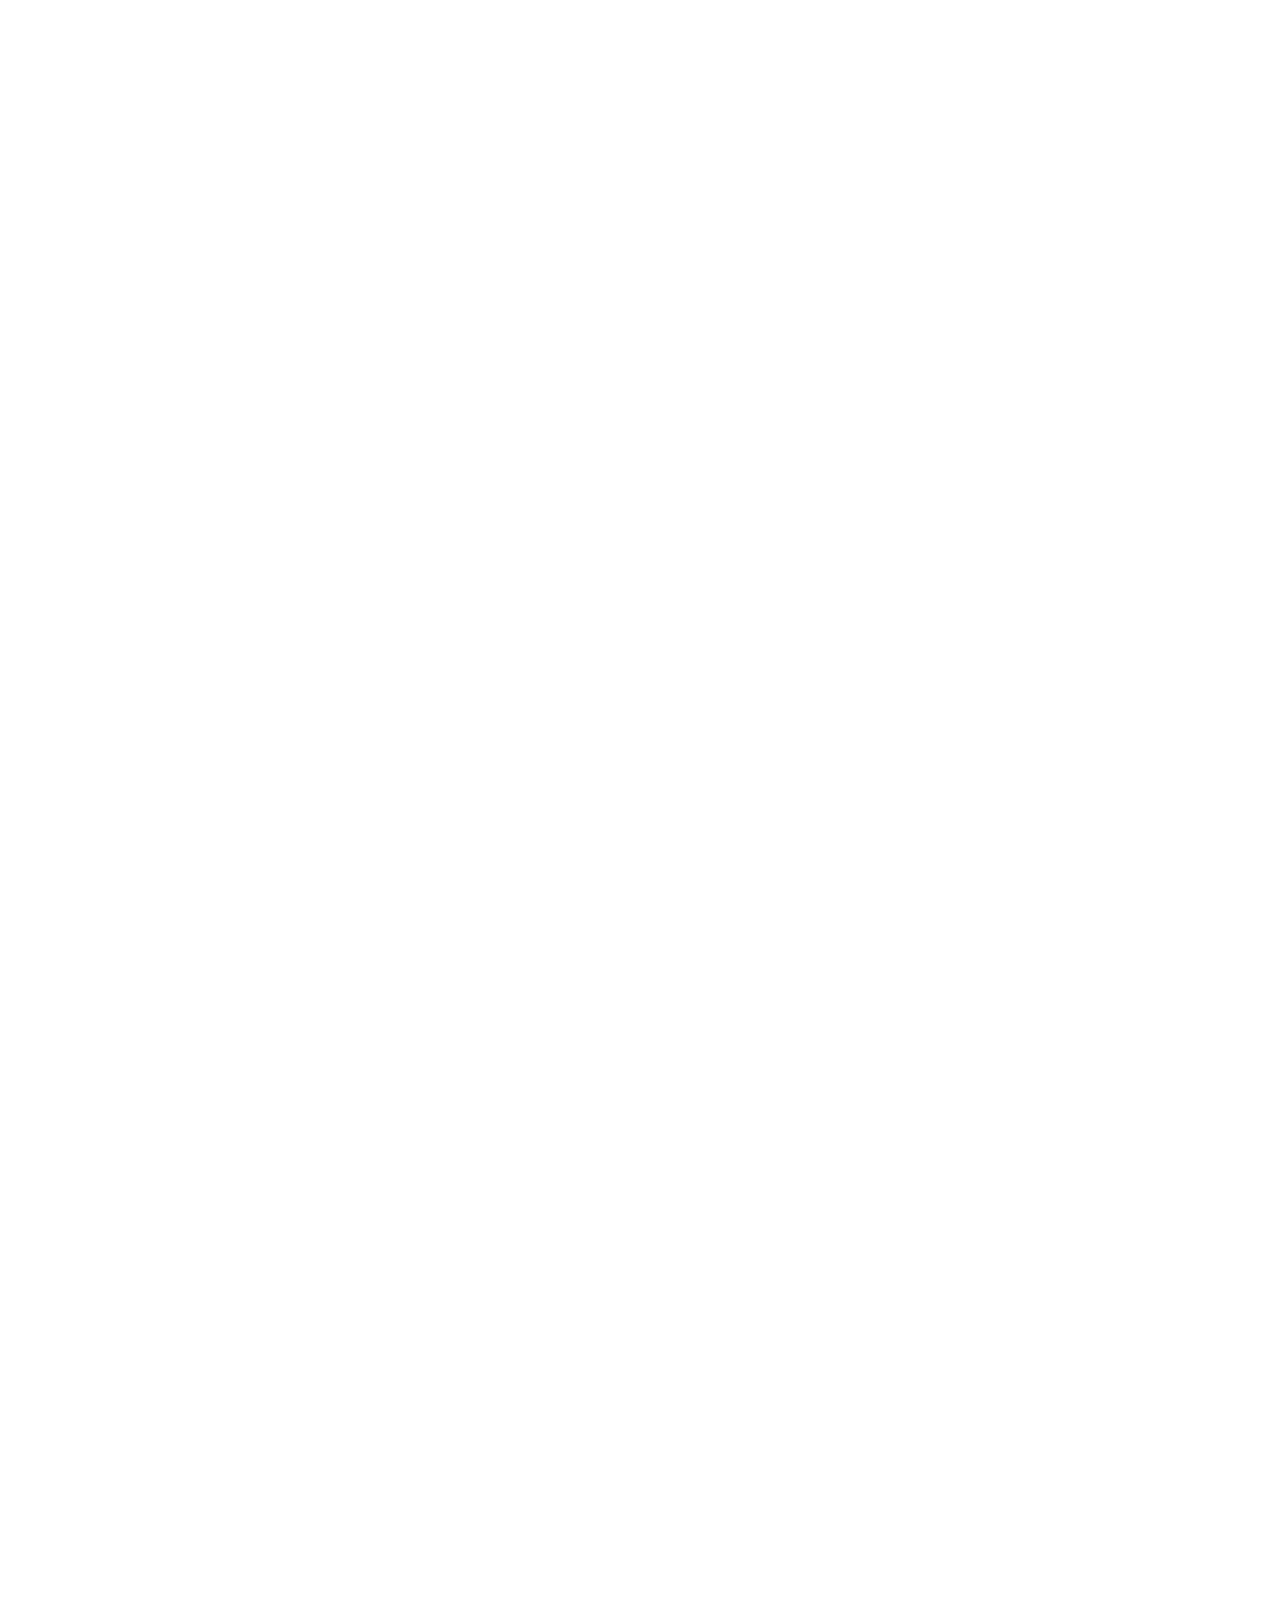
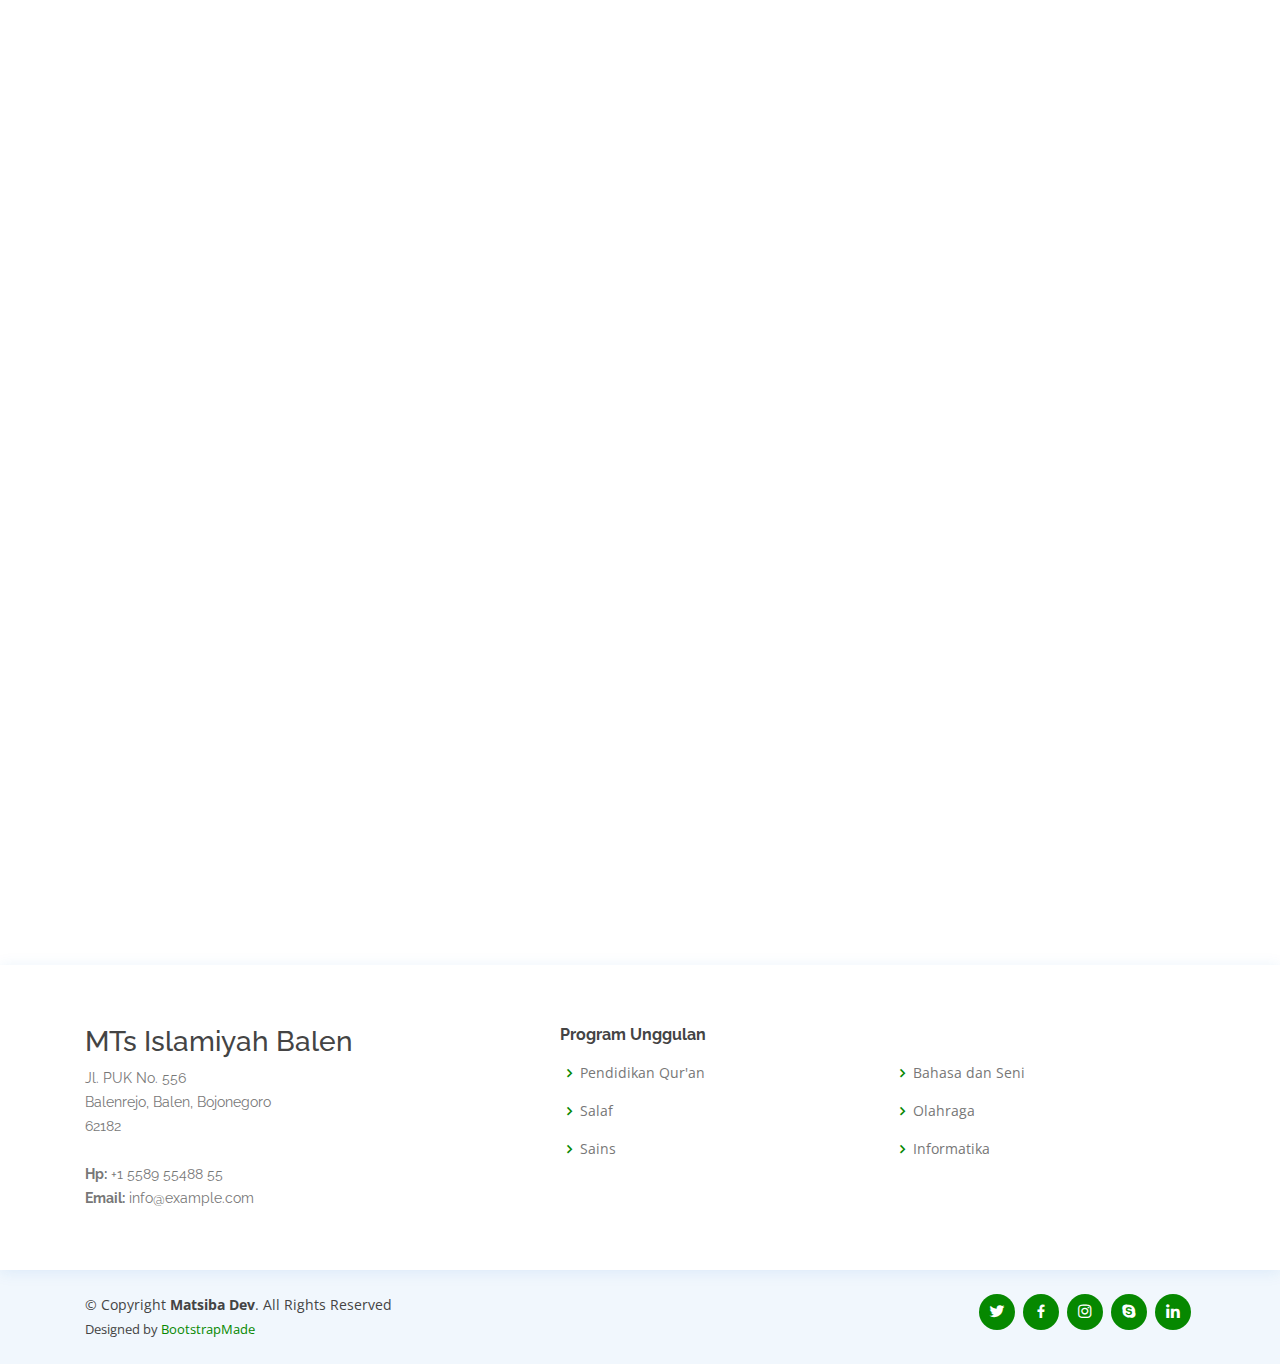
==== commit 8ed940b3: "Update index.html" ====
--- a/index.html
+++ b/index.html
@@ -5,7 +5,7 @@
   <meta charset="utf-8">
   <meta content="width=device-width, initial-scale=1.0" name="viewport">
 
-  <title>Medilab Bootstrap Template - Index</title>
+  <title>Beranda | MTs Islamiyah Balen</title>
   <meta content="" name="description">
           <h2></h2>
           <meta content="" name="keywords">
@@ -26,6 +26,9 @@
   <link href="assets/vendor/remixicon/remixicon.css" rel="stylesheet">
   <link href="assets/vendor/owl.carousel/assets/owl.carousel.min.css" rel="stylesheet">
   <link href="assets/vendor/bootstrap-datepicker/css/bootstrap-datepicker.min.css" rel="stylesheet">
+
+  <!-- AOS -->
+  <link href="https://unpkg.com/aos@2.3.1/dist/aos.css" rel="stylesheet">
 
   <!-- Template Main CSS File -->
   <link href="assets/css/style.css" rel="stylesheet">
@@ -86,25 +89,25 @@
       <div class="container-fluid">
 
         <div class="row">
-          <div class="col-xl-5 col-lg-6 video-box d-flex justify-content-center align-items-stretch">
-          </div>
-          <div class="col-xl-7 col-lg-6 icon-boxes d-flex flex-column align-items-stretch justify-content-center py-5 px-lg-5">
+          <div data-aos="fade-up" class="col-xl-5 col-lg-6 video-box d-flex justify-content-center align-items-stretch">
+          </div>
+          <div data-aos="fade-up" data-aos-delay="50" class="col-xl-7 col-lg-6 icon-boxes d-flex flex-column align-items-stretch justify-content-center py-5 px-lg-5">
             <h3>Profil Madrasah</h3>
             <p>Esse voluptas cumque vel exercitationem. Reiciendis est hic accusamus. Non ipsam et sed minima temporibus laudantium. Soluta voluptate sed facere corporis dolores excepturi. Libero laboriosam sint et id nulla tenetur. Suscipit aut voluptate.</p>
 
-            <div class="icon-box">
+            <div data-aos="fade-up" class="icon-box">
               <div class="icon"><i class="bx bx-fingerprint"></i></div>
               <h4 class="title"><a href="">Lorem Ipsum</a></h4>
               <p class="description">Voluptatum deleniti atque corrupti quos dolores et quas molestias excepturi sint occaecati cupiditate non provident</p>
             </div>
 
-            <div class="icon-box">
+            <div data-aos="fade-up" class="icon-box">
               <div class="icon"><i class="bx bx-gift"></i></div>
               <h4 class="title"><a href="">Nemo Enim</a></h4>
               <p class="description">At vero eos et accusamus et iusto odio dignissimos ducimus qui blanditiis praesentium voluptatum deleniti atque</p>
             </div>
 
-            <div class="icon-box">
+            <div data-aos="fade-up" class="icon-box">
               <div class="icon"><i class="bx bx-atom"></i></div>
               <h4 class="title"><a href="">Dine Pad</a></h4>
               <p class="description">Explicabo est voluptatum asperiores consequatur magnam. Et veritatis odit. Sunt aut deserunt minus aut eligendi omnis</p>
@@ -121,18 +124,18 @@
     <section id="visi-misi" class="about">
       <div class="container">
 
-        <div class="section-title">
+        <div data-aos="fade-up" class="section-title">
           <h2>Visi dan Misi</h2>
         </div>
         <div class="row">
           <div class="col">
-            <div class="icon-box">
+            <div data-aos="fade-up" class="icon-box">
               <div class="icon"><i class="ri-award-fill"></i></div>
               <h4 class="title"><a href="">Visi</a></h4>
               <p class="description">At vero eos et accusamus et iusto odio dignissimos ducimus qui blanditiis praesentium voluptatum deleniti atque</p>
             </div>
           </div>
-          <div class="col">
+          <div data-aos="fade-up" class="col">
             <div class="icon-box">
               <div class="icon"><i class="ri-award-fill"></i></div>
               <h4 class="title"><a href="">Misi</a></h4>
@@ -151,13 +154,13 @@
     <section id="program-unggulan" class="services">
       <div class="container">
 
-        <div class="section-title">
+        <div data-aos="fade-up" class="section-title">
           <h2>Program Unggulan</h2>
           <p>Magnam dolores commodi suscipit. Necessitatibus eius consequatur ex aliquid fuga eum quidem. Sit sint consectetur velit. Quisquam quos quisquam cupiditate. Et nemo qui impedit suscipit alias ea. Quia fugiat sit in iste officiis commodi quidem hic quas.</p>
         </div>
 
         <div class="row">
-          <div class="col-lg-4 col-md-6 d-flex align-items-stretch">
+          <div data-aos="fade-up" class="col-lg-4 col-md-6 d-flex align-items-stretch">
             <div class="icon-box">
               <div class="icon"><i class="ri-book-open-fill"></i></i></div>
               <h4><a href="">Pend. Qur'an</a></h4>
@@ -165,7 +168,7 @@
             </div>
           </div>
 
-          <div class="col-lg-4 col-md-6 d-flex align-items-stretch mt-4 mt-md-0">
+          <div data-aos="fade-up" class="col-lg-4 col-md-6 d-flex align-items-stretch mt-4 mt-md-0">
             <div class="icon-box">
               <div class="icon"><i class="ri-quill-pen-line"></i></div>
               <h4><a href="">Salaf</a></h4>
@@ -173,7 +176,7 @@
             </div>
           </div>
 
-          <div class="col-lg-4 col-md-6 d-flex align-items-stretch mt-4 mt-lg-0">
+          <div data-aos="fade-up" class="col-lg-4 col-md-6 d-flex align-items-stretch mt-4 mt-lg-0">
             <div class="icon-box">
               <div class="icon"><i class="ri-microscope-fill"></i></div>
               <h4><a href="">Sains</a></h4>
@@ -181,7 +184,7 @@
             </div>
           </div>
 
-          <div class="col-lg-4 col-md-6 d-flex align-items-stretch mt-4">
+          <div data-aos="fade-up" class="col-lg-4 col-md-6 d-flex align-items-stretch mt-4">
             <div class="icon-box">
               <div class="icon"><i class="ri-translate-2"></i></div>
               <h4><a href="">Bahasa dan Seni</a></h4>
@@ -189,7 +192,7 @@
             </div>
           </div>
 
-          <div class="col-lg-4 col-md-6 d-flex align-items-stretch mt-4">
+          <div data-aos="fade-up" class="col-lg-4 col-md-6 d-flex align-items-stretch mt-4">
             <div class="icon-box">
               <div class="icon"><i class='bx bx-basketball'></i></div>
               <h4><a href="">Olahraga</a></h4>
@@ -197,7 +200,7 @@
             </div>
           </div>
 
-          <div class="col-lg-4 col-md-6 d-flex align-items-stretch mt-4">
+          <div data-aos="fade-up" class="col-lg-4 col-md-6 d-flex align-items-stretch mt-4">
             <div class="icon-box">
               <div class="icon"><i class="ri-computer-line"></i></div>
               <h4><a href="">Informatika</a></h4>
@@ -214,13 +217,13 @@
     <section id="kesiswaan" class="departments">
       <div class="container">
 
-        <div class="section-title">
+        <div data-aos="fade-up" class="section-title">
           <h2>Kesiswaan</h2>
           <p>Magnam dolores commodi suscipit. Necessitatibus eius consequatur ex aliquid fuga eum quidem. Sit sint consectetur velit. Quisquam quos quisquam cupiditate. Et nemo qui impedit suscipit alias ea. Quia fugiat sit in iste officiis commodi quidem hic quas.</p>
         </div>
 
         <div class="row">
-          <div class="col-lg-3">
+          <div data-aos="fade-up" class="col-lg-3">
             <ul class="nav nav-tabs flex-column">
               <li class="nav-item">
                 <a class="nav-link active show" data-toggle="tab" href="#tab-1">PK Ipnu-Ippnu</a>
@@ -233,7 +236,7 @@
               </li>
             </ul>
           </div>
-          <div class="col-lg-9 mt-4 mt-lg-0">
+          <div data-aos="fade-up" class="col-lg-9 mt-4 mt-lg-0">
             <div class="tab-content">
               <div class="tab-pane active show" id="tab-1">
                 <div class="row">
@@ -306,13 +309,13 @@
     <section id="blog" class="doctors">
       <div class="container">
 
-        <div class="section-title">
+        <div data-aos="fade-up" class="section-title">
           <h2>Blog</h2>
           <p>Magnam dolores commodi suscipit. Necessitatibus eius consequatur ex aliquid fuga eum quidem. Sit sint consectetur velit. Quisquam quos quisquam cupiditate. Et nemo qui impedit suscipit alias ea. Quia fugiat sit in iste officiis commodi quidem hic quas. <b><a href="">...Lihat Selengkapnya</a></b></p>
         </div>
 
 
-        <div class="blog owl-carousel">
+        <div data-aos="fade-up" class="blog owl-carousel">
             <div class="member d-flex align-items-start">
               <div class="pic"><img src="assets/img/doctors/doctors-1.jpg" class="img-fluid" alt=""></div>
               <div class="member-info">
@@ -365,7 +368,7 @@
     <section id="gallery" class="gallery">
       <div class="container">
 
-        <div class="section-title">
+        <div data-aos="fade-up" class="section-title">
           <h2>Gallery</h2>
           <p>Magnam dolores commodi suscipit. Necessitatibus eius consequatur ex aliquid fuga eum quidem. Sit sint consectetur velit. Quisquam quos quisquam cupiditate. Et nemo qui impedit suscipit alias ea. Quia fugiat sit in iste officiis commodi quidem hic quas.</p>
         </div>
@@ -374,7 +377,7 @@
       <div class="container-fluid">
         <div class="row no-gutters">
 
-          <div class="col-lg-3 col-md-4">
+          <div data-aos="fade-up" class="col-lg-3 col-md-4">
             <div class="gallery-item">
               <a href="assets/img/gallery/gallery-1.jpg" class="venobox" data-gall="gallery-item">
                 <img src="assets/img/gallery/gallery-1.jpg" alt="" class="img-fluid">
@@ -382,7 +385,7 @@
             </div>
           </div>
 
-          <div class="col-lg-3 col-md-4">
+          <div data-aos="fade-up" class="col-lg-3 col-md-4">
             <div class="gallery-item">
               <a href="assets/img/gallery/gallery-2.jpg" class="venobox" data-gall="gallery-item">
                 <img src="assets/img/gallery/gallery-2.jpg" alt="" class="img-fluid">
@@ -390,7 +393,7 @@
             </div>
           </div>
 
-          <div class="col-lg-3 col-md-4">
+          <div data-aos="fade-up" class="col-lg-3 col-md-4">
             <div class="gallery-item">
               <a href="assets/img/gallery/gallery-3.jpg" class="venobox" data-gall="gallery-item">
                 <img src="assets/img/gallery/gallery-3.jpg" alt="" class="img-fluid">
@@ -398,7 +401,7 @@
             </div>
           </div>
 
-          <div class="col-lg-3 col-md-4">
+          <div data-aos="fade-up" class="col-lg-3 col-md-4">
             <div class="gallery-item">
               <a href="assets/img/gallery/gallery-4.jpg" class="venobox" data-gall="gallery-item">
                 <img src="assets/img/gallery/gallery-4.jpg" alt="" class="img-fluid">
@@ -406,7 +409,7 @@
             </div>
           </div>
 
-          <div class="col-lg-3 col-md-4">
+          <div data-aos="fade-up" class="col-lg-3 col-md-4">
             <div class="gallery-item">
               <a href="assets/img/gallery/gallery-5.jpg" class="venobox" data-gall="gallery-item">
                 <img src="assets/img/gallery/gallery-5.jpg" alt="" class="img-fluid">
@@ -414,7 +417,7 @@
             </div>
           </div>
 
-          <div class="col-lg-3 col-md-4">
+          <div data-aos="fade-up" class="col-lg-3 col-md-4">
             <div class="gallery-item">
               <a href="assets/img/gallery/gallery-6.jpg" class="venobox" data-gall="gallery-item">
                 <img src="assets/img/gallery/gallery-6.jpg" alt="" class="img-fluid">
@@ -422,7 +425,7 @@
             </div>
           </div>
 
-          <div class="col-lg-3 col-md-4">
+          <div data-aos="fade-up" class="col-lg-3 col-md-4">
             <div class="gallery-item">
               <a href="assets/img/gallery/gallery-7.jpg" class="venobox" data-gall="gallery-item">
                 <img src="assets/img/gallery/gallery-7.jpg" alt="" class="img-fluid">
@@ -430,7 +433,7 @@
             </div>
           </div>
 
-          <div class="col-lg-3 col-md-4">
+          <div data-aos="fade-up" class="col-lg-3 col-md-4">
             <div class="gallery-item">
               <a href="assets/img/gallery/gallery-8.jpg" class="venobox" data-gall="gallery-item">
                 <img src="assets/img/gallery/gallery-8.jpg" alt="" class="img-fluid">
@@ -447,20 +450,20 @@
     <section id="contact" class="contact">
       <div class="container">
 
-        <div class="section-title">
+        <div data-aos="fade-up" class="section-title">
           <h2>Contact</h2>
           <p>Magnam dolores commodi suscipit. Necessitatibus eius consequatur ex aliquid fuga eum quidem. Sit sint consectetur velit. Quisquam quos quisquam cupiditate. Et nemo qui impedit suscipit alias ea. Quia fugiat sit in iste officiis commodi quidem hic quas.</p>
         </div>
       </div>
 
-      <div>
+      <div data-aos="fade-up">
         <iframe style="border:0; width: 100%; height: 350px;" src="https://www.google.com/maps/embed?pb=!1m18!1m12!1m3!1d3958.3943377364694!2d111.95717061414771!3d-7.1957677726292495!2m3!1f0!2f0!3f0!3m2!1i1024!2i768!4f13.1!3m3!1m2!1s0x2e7787b69dc47e2d%3A0xf114b20685fd8de1!2sMTs%20Islamiyah%20Balen!5e0!3m2!1sid!2sid!4v1670205781118!5m2!1sid!2sid" frameborder="0" allowfullscreen></iframe>
       </div>
 
       <div class="container">
         <div class="row mt-5">
 
-          <div class="col-lg-4">
+          <div data-aos="fade-up" class="col-lg-4">
             <div class="info">
               <div class="address">
                 <i class="icofont-google-map"></i>
@@ -484,7 +487,7 @@
 
           </div>
 
-          <div class="col-lg-8 mt-5 mt-lg-0">
+          <div data-aos="fade-up" class="col-lg-8 mt-5 mt-lg-0">
 
             <form action="forms/contact.php" method="post" role="form" class="php-email-form">
               <div class="form-row">
@@ -601,10 +604,14 @@
   <script src="assets/vendor/counterup/counterup.min.js"></script>
   <script src="assets/vendor/owl.carousel/owl.carousel.min.js"></script>
   <script src="assets/vendor/bootstrap-datepicker/js/bootstrap-datepicker.min.js"></script>
+  <script src="https://unpkg.com/aos@2.3.1/dist/aos.js"></script>
+  <script>
+    AOS.init();
+  </script>
 
   <!-- Template Main JS File -->
   <script src="assets/js/main.js"></script>
 
 </body>
 
-</html>+</html>
